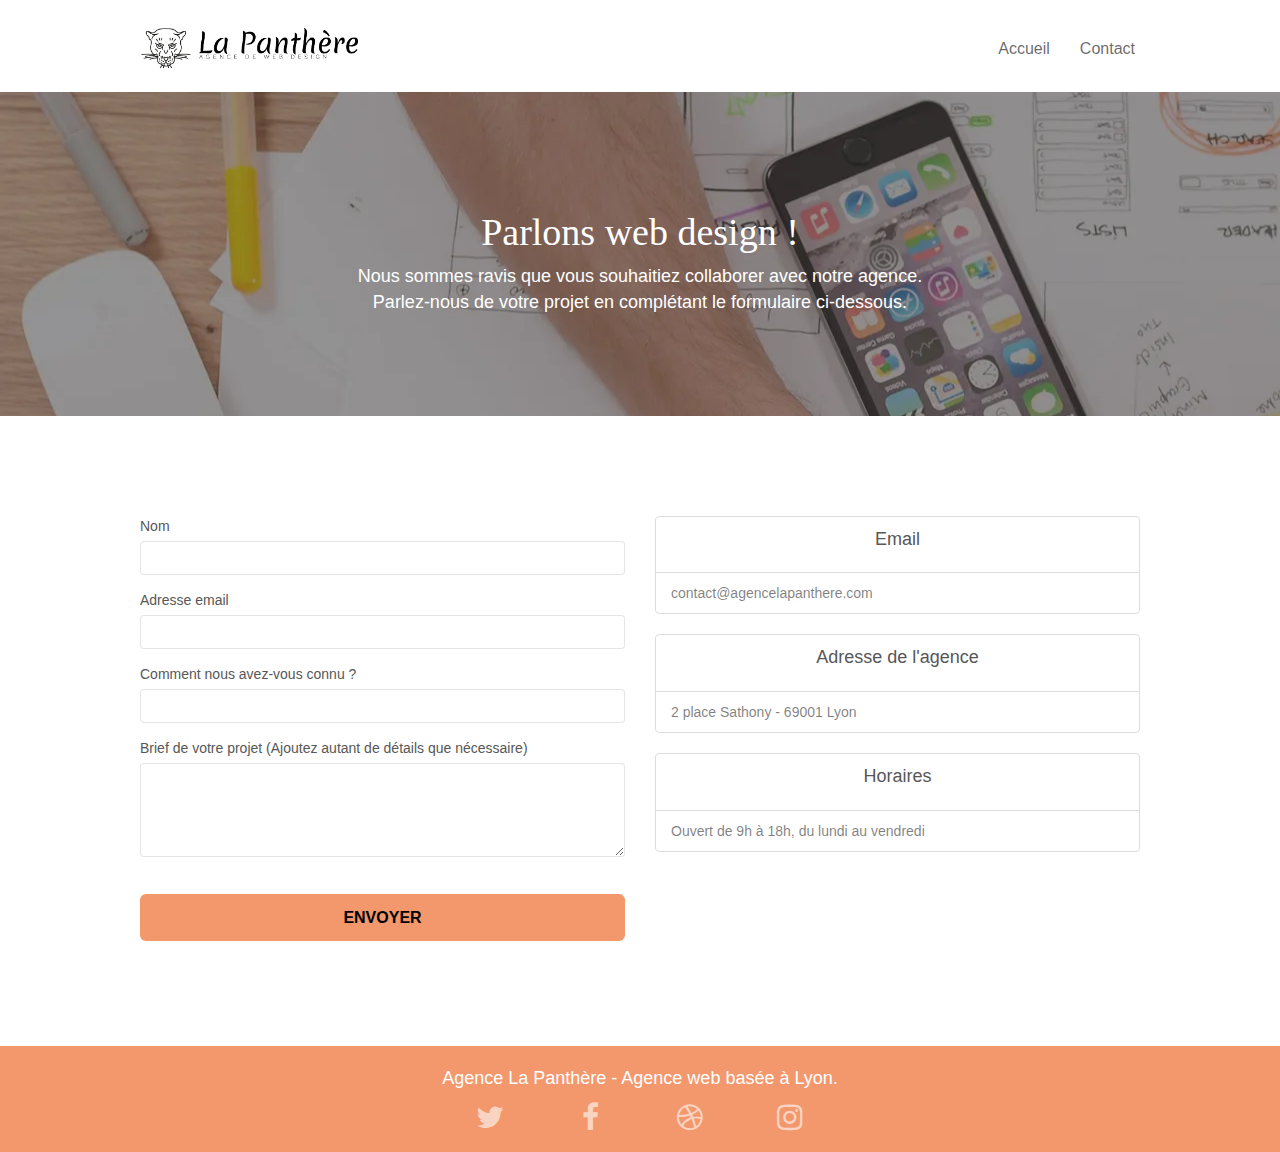
==== contact.html @ 7ac8da85 "all" ====
<!doctype html>
<html lang="fr">

<head>
	<meta charset="utf-8">
    <meta name="keywords" content="seo, google, site web, site internet, agence design Lyon, agence design, agence design,agence design,agence design,agence design,agence design,agence design,agence design,agence design">
    <meta name="description" content="Agence web La Panthère Lyon, création de site et refonte, stratégie web et illustrations">
	<meta name="viewport" content="width=device-width, initial-scale=1.0, viewport-fit=cover">
	<meta name="robot" content="index, follow">
	<link rel="shortcut icon" type="image/png" href="favicon.jpg">

	<link rel="stylesheet" type="text/css" href="./css/bootstrap.min.css">
	<link rel="stylesheet" type="text/css" href="./css/style.min.css">
	<link rel="stylesheet" type="text/css" href="./css/font-awesome.min.css">
	<link rel="stylesheet" type="text/css" href="./csset-line.min.css">



	<title>Contact</title>


	<!-- Analytics -->

	<!-- Analytics END -->

</head>

<body>
	<!-- Principal conteneur -->
	<div class="page-container">
		<!-- bloc-0 -->
		<div class="bloc bgc-white l-bloc" id="bloc-0">
			<div class="container bloc-sm">
				<nav class="navbar row">
					<div class="navbar-header">
						<a class="navbar-brand" href="index.html"><img src="img/agence-la-panthere-monochrome.webp"
								alt="logo de l'agence La Panthère"  loading="lazy" height="40" /></a>
						<button id="nav-toggle" type="button" class="ui-navbar-toggle navbar-toggle"
							data-toggle="collapse" data-target=".navbar-1">
							<span class="sr-only">Toggle navigation</span><span class="icon-bar"></span><span
								class="icon-bar"></span><span class="icon-bar"></span>
						</button>
					</div>
					<div class="collapse navbar-collapse navbar-1 special-dropdown-nav">
						<ul class="site-navigation nav navbar-nav">
							<li>
								<a href="index.html">Accueil</a>
							</li>
							<li>
								<a href="contact.html">Contact</a>
							</li>
						</ul>
					</div>
				</nav>
			</div>
		</div>
		<!-- bloc-0 END -->

		<!-- bloc-6 -->
		<div class="bloc bg-dots-bg bg-repeat bgc-atomic-tangerine d-bloc bloc-bg-texture bg-banniere" id="bloc-6">
			<div class="container bloc-lg">
				<div class="row">
					<div class="col-sm-12">
						<h1 class="text-center hero-bloc-text tc-white">
							Parlons web design !
						</h1>
						<p class="text-center mg-lg white tight-width-whitespace">
							Nous sommes ravis que vous souhaitiez collaborer avec notre
							agence.<br />
							Parlez-nous de votre projet en complétant le formulaire
							ci-dessous.
						</p>
					</div>
				</div>
			</div>
		</div>
		<!-- bloc-6 END -->

		<!-- bloc-7 -->
		<div class="bloc bgc-white l-bloc" id="bloc-7">
			<div class="container bloc-lg">
				<div class="row">
					<div class="col-sm-6">
						<form id="form_1">
							<div class="form-group">
								<label for="name"> Nom </label>
								<input id="name" class="form-control" required />
							</div>
							<div class="form-group">
								<label for="email"> Adresse email </label>
								<input id="email" class="form-control" type="email" required />
							</div>
							<div class="form-group">
								<label for="input_504"> Comment nous avez-vous connu ? </label>
								<input class="form-control" type="text" id="input_504" required />
							</div>
							<div class="form-group">
								<label for="message">
									Brief de votre projet (Ajoutez autant de détails que
									nécessaire)<br /> </label><textarea id="message" class="form-control" rows="4"
									cols="50" required></textarea>
							</div>
							<button class="bloc-button btn btn-lg btn-block cta-hero btn-atomic-tangerine"
								type="submit">
								Envoyer
							</button>
						</form>
					</div>
					<div class="col-sm-6">

						<ul class="list-group list-group-horizontal-sm">
							<li class="list-group-item text-center">
								<p class="fw-bold">Email</p>
							</li>
							<li class="list-group-item">contact@agencelapanthere.com</li>
						</ul>
						<ul class="list-group list-group-horizontal-sm">
							<li class="list-group-item text-center">
								<p class="fw-bold">Adresse de l'agence</p>
							</li>
							<li class="list-group-item">2 place Sathony - 69001 Lyon</li>
						</ul>

						<ul class="list-group list-group-horizontal-sm">
							<li class="list-group-item text-center">
								<p class="fw-bold">Horaires</p>
							</li>
							<li class="list-group-item">Ouvert de 9h à 18h, du lundi au vendredi</li>
						</ul>
					</div>
				</div>
			</div>
		</div>
		<!-- bloc-7 END -->

		<!-- ScrollToTop Button -->
		<a class="bloc-button btn btn-d scrollToTop" href="#bloc-0""><span
				class="fa fa-chevron-up"></span></a>
		<!-- ScrollToTop Button END-->

		<!-- Footer - bloc-8 -->
		<footer class="bloc bgc-atomic-tangerine d-bloc" id="bloc-8">
			<div class="container bloc-sm">
				<div class="row">
					<div class="col-sm-12">
						<p class="text-center white">
							Agence La Panthère - Agence web basée à Lyon.<br />
						</p>
						<div class="row row-no-gutters social">
							<div class="col-sm-3">
								<div class="text-center">
									<a class="social" href="http://twitter.com"><span class="fa fa-twitter icon-md"
										 title="Twitter"></span></a>
								</div>
							</div>
							<div class="col-sm-3">
								<div class="text-center">
									<a class="social" href="http://facebook.com"><span class="fa fa-facebook icon-md"
											 title="Facebook"></span></a>
								</div>
							</div>
							<div class="col-sm-3">
								<div class="text-center">
									<a class="social" href="http://dribble.com"><span class="fa fa-dribbble icon-md"
											 title="Dribbble"></span></a>
								</div>
							</div>
							<div class="col-sm-3">
								<div class="text-center">
									<a class="social" href="http://instagram.com"><span class="fa fa-instagram icon-md"
											title="Instagram"></span></a>
								</div>
							</div>
						</div>
					</div>
				</div>
			</div>
		</footer>
		<!-- Footer - bloc-8 END -->
	</div>
	<!-- Principal conteneur END -->
	<script  src="./js/min/jquery-2.1.0.min.js"></script>
	<script  src="./js/min/bootstrap.min.js"></script>
	<script  src="./js/min/blocs.min.js"></script>
	<script  src="./js/min/jquery.touchSwipe.min.js"></script>
	<script  src="./js/min/gmaps.min.js"></script>
</body>

</html>
---- css/style.min.css ----
Utilities
CSS Minifier
Online CSS Minifier Tool and Compressor, with Fast and Simple API Access
Input CSS
html {
    scroll-behavior: smooth;
}
body {
    margin: 0;
    padding: 0;
    background: #FFF;
    overflow-x: hidden;
    -webkit-font-smoothing: antialiased;
    -moz-osx-font-smoothing: grayscale;

}

a,
button {
    transition: all .3s ease-in-out;
    outline: none;
}

a:hover {
    text-decoration: none;
    cursor: pointer;
}

#page-loading-blocs-notifaction {
    position: fixed;
    top: 0;
    bottom: 0;
    width: 100%;
    z-index: 100000;
    background: #FFFFFF url(".../img/pageload-spinner.gif") no-repeat center;
}

.bloc {
    width: 100%;
    clear: both;
    background: 50% 50% no-repeat;
    padding: 0 50px;
    -webkit-background-size: cover;
    -moz-background-size: cover;
    -o-background-size: cover;
    background-size: cover;
    position: relative;
}

.bloc .container {
    padding-left: 0;
    padding-right: 0;
}

.bloc-lg {
    padding: 100px 50px;
}

.bloc-md {
    padding: 50px;
}

.bloc-sm {
    padding: 20px 50px;
}

.bg-center,
.bg-l-edge,
.bg-r-edge,
.bg-t-edge,
.bg-b-edge,
.bg-tl-edge,
.bg-bl-edge,
.bg-tr-edge,
.bg-br-edge,
.bg-repeat {
    -webkit-background-size: auto;
    -moz-background-size: auto;
    -o-background-size: auto;
    background-size: auto;
}

.bg-repeat {
    background: repeat;
}

.bg-t-edge {
    background: top no-repeat;
}

.bloc-bg-texture::before {
    content: "";
    background-size: 2px 2px;
    position: absolute;
    top: 0;
    bottom: 0;
    left: 0;
    right: 0;
}

.texture-paper::before {
    background: url("../img/texture-paper.webp");
    background-color: #00000070;
    background-size: 280px 280px;
}

.b-parallax {
    background-attachment: fixed;
}

.d-bloc {
    color: rgba(255, 255, 255, .7);
}

.d-bloc button:hover {
    color: rgba(255, 255, 255, .9);
}

.d-bloc .icon-round,
.d-bloc .icon-square,
.d-bloc .icon-rounded,
.d-bloc .icon-semi-rounded-a,
.d-bloc .icon-semi-rounded-b {
    border-color: rgba(255, 255, 255, .9);
}

.d-bloc .divider-h span {
    border-color: rgba(255, 255, 255, .2);
}

.d-bloc .a-btn,
.d-bloc .navbar a,
.d-bloc .navbar-brand,
.d-bloc a .icon-sm,
.d-bloc a .icon-md,
.d-bloc a .icon-lg,
.d-bloc a .icon-xl,
.d-bloc h1 a,
.d-bloc h2 a,
.d-bloc h3 a,
.d-bloc h4 a,
.d-bloc h5 a,
.d-bloc h6 a,
.d-bloc p a {
    color: rgba(255, 255, 255, .6);
}

.d-bloc .a-btn:hover,
.d-bloc .navbar a:hover,
.d-bloc .navbar-brand:hover,
.d-bloc a:hover .icon-sm,
.d-bloc a:hover .icon-md,
.d-bloc a:hover .icon-lg,
.d-bloc a:hover .icon-xl,
.d-bloc h1 a:hover,
.d-bloc h2 a:hover,
.d-bloc h3 a:hover,
.d-bloc h4 a:hover,
.d-bloc h5 a:hover,
.d-bloc h6 a:hover,
.d-bloc p a:hover {
    color: rgba(255, 255, 255, 1);
}

.d-bloc .navbar-toggle .icon-bar {
    background: rgba(255, 255, 255, 1);
}

.d-bloc .btn-wire,
.d-bloc .btn-wire:hover {
    color: rgba(255, 255, 255, 1);
    border-color: rgba(255, 255, 255, 1);
}

.d-bloc .panel {
    color: rgba(0, 0, 0, .5);
}

.d-bloc .panel button:hover {
    color: rgba(0, 0, 0, .7);
}

.d-bloc .panel icon {
    border-color: rgba(0, 0, 0, .7);
}

.d-bloc .panel .divider-h span {
    border-color: rgba(0, 0, 0, .1);
}

.d-bloc .panel .a-btn {
    color: rgba(0, 0, 0, .6);
}

.d-bloc .panel .a-btn:hover {
    color: rgba(0, 0, 0, 1);
}

.d-bloc .panel .btn-wire,
.d-bloc .panel .btn-wire:hover {
    color: rgba(0, 0, 0, .7);
    border-color: rgba(0, 0, 0, .3);
}

.d-bloc .panel,
.l-bloc {
    color: rgba(0, 0, 0, .5);
}

.d-bloc .panel button:hover,
.l-bloc button:hover {
    color: rgba(0, 0, 0, .7);
}

.l-bloc .icon-round,
.l-bloc .icon-square,
.l-bloc .icon-rounded,
.l-bloc .icon-semi-rounded-a,
.l-bloc .icon-semi-rounded-b {
    border-color: rgba(0, 0, 0, .7);
}

.d-bloc .panel .divider-h span,
.l-bloc .divider-h span {
    border-color: rgba(0, 0, 0, .1);
}

.d-bloc .panel .a-btn,
.l-bloc .a-btn,
.l-bloc .navbar a,
.l-bloc .navbar-brand,
.l-bloc a .icon-sm,
.l-bloc a .icon-md,
.l-bloc a .icon-lg,
.l-bloc a .icon-xl,
.l-bloc h1 a,
.l-bloc h2 a,
.l-bloc h3 a,
.l-bloc h4 a,
.l-bloc h5 a,
.l-bloc h6 a,
.l-bloc p a {
    color: rgba(0, 0, 0, .6);
}

.d-bloc .panel .a-btn:hover,
.l-bloc .a-btn:hover,
.l-bloc .navbar a:hover,
.l-bloc .navbar-brand:hover,
.l-bloc a:hover .icon-sm,
.l-bloc a:hover .icon-md,
.l-bloc a:hover .icon-lg,
.l-bloc a:hover .icon-xl,
.l-bloc h1 a:hover,
.l-bloc h2 a:hover,
.l-bloc h3 a:hover,
.l-bloc h4 a:hover,
.l-bloc h5 a:hover,
.l-bloc h6 a:hover,
.l-bloc p a:hover {
    color: rgba(0, 0, 0, 1);
}

.l-bloc .navbar-toggle .icon-bar {
    color: rgba(0, 0, 0, .6);
}

.d-bloc .panel .btn-wire,
.d-bloc .panel .btn-wire:hover,
.l-bloc .btn-wire,
.l-bloc .btn-wire:hover {
    color: rgba(0, 0, 0, .7);
    border-color: rgba(0, 0, 0, .3);
}

.voffset {
    margin-top: 30px;
}

.voffset-lg {
    margin-top: 80px;
}

.row-no-gutters {
    margin-right: 0;
    margin-left: 0;
}

.row.row-no-gutters > [class^="col-"],
.row.row-no-gutters > [class*=" col-"] {
    padding-right: 0;
    padding-left: 0;
}

/* #bloc-1-hero h1 {
    font-size: 32px;
} */

.navbar {
    margin-bottom: 0;
    z-index: 1;
}

.navbar-brand {
    height: auto;
    padding: 3px 15px;
    font-size: 25px;
    font-weight: normal;
    font-weight: 600;
    line-height: 44px;
}

.navbar-brand img {
    max-height: 200px;
    margin: 0 5px 0 0;
    display: inline;
}

.navbar-brand img[src$=svg] {
    min-width: 100px;
}

.nav-center .navbar-brand img {
    margin: 0;
}

.navbar .nav {
    padding-top: 2px;
    margin-right: -16px;
    float: right;
    z-index: 1;
}

.nav > li {
    float: left;
    margin-top: 4px;
    font-size: 16px;
}

.navbar-nav .open .dropdown-menu > li > a {
    text-align: inherit;
}

.nav > li a:hover,
.nav > li a:focus {
    background: transparent;
}

.navbar-toggle {
    margin: 10px 10px 0 0;
    border: 0px;
}

.navbar-toggle:hover {
    background: transparent;
}

.navbar-toggle .icon-bar {
    background-color: rgba(0, 0, 0, .5);
    width: 26px;
}

.nav-invert .navbar .nav {
    float: left;
}

.nav-invert .navbar-header,
.nav-invert .navbar-brand {
    float: right;
    position: relative;
    z-index: 2;
}

@media (min-width: 768px) {
    .site-navigation {
        position: absolute;
        top: 50%;
        right: 20px;
        transform: translate(0, -50%);
        -webkit-transform: translateY(-50%);
    }
    .nav > li .dropdown-menu a,
    .nav > li .dropdown-menu a:hover {
        color: #484848;
    }
    .nav-invert .site-navigation {
        left: 0;
        right: 0;
    }
    .nav-center {
        text-align: center;
    }
    .nav-center .navbar-header {
        width: 100%;
    }
    .nav-center .navbar-header,
    .nav-center .navbar-brand,
    .nav-center .nav > li {
        float: none;
        display: inline-block;
        margin:;
    }
    .nav-center .site-navigation {
        position: relative;
        width: 100%;
        right: 0;
        margin-right: 0px;
        margin-top: 20px;
    }
    .nav-center.mini-nav .navbar-toggle {
        float: none;
        margin: 10px auto 0;
    }
}

.nav > li > .dropdown a {
    background: none;
    display: block;
    padding: 14px 15px;
}

nav .caret {
    margin: 0 5px;
}

.dropdown-menu .dropdown-menu {
    top: -8px;
    left: 100%;
}

.dropdown-menu .dropmenu-flow-right {
    top: 100%;
    left: 0;
    margin-left: -1px;
    border-top-left-radius: 0;
    border-top-right-radius: 0;
}

.dropdown-menu .dropdown span {
    border: 4px solid black;
    border-top-color: transparent;
    border-right-color: transparent;
    border-bottom-color: transparent;
    margin: 6px -5px 0 0;
    float: right;
}

.mg-md {
    margin-top: 10px;
    margin-bottom: 20px;
}

.mg-lg {
    margin-top: 10px;
    margin-bottom: 40px;
}

.btn {
    margin: 0 5px 5px 0;
}

.btn.pull-right {
    margin: 0 0 5px 5px;
}

.btn-d,
.btn-d:hover,
.btn-d:focus {
    color: #FFF;
    background: rgba(0, 0, 0, .3);
}

button {
    outline: none;
}

.btn-rd {
    border-radius: 40px;
}

.btn-clean {
    border: 1px solid rgba(0, 0, 0, .08);
    border-bottom-color: rgba(0, 0, 0, .1);
    text-shadow: 0 1px 0 rgba(0, 0, 1, .1);
    box-shadow: 0 1px 3px rgba(0, 0, 1, .25), inset 0 1px 0 0 rgba(255, 255, 255, .15);
}

.icon-md {
    font-size: 30px!important;
}

.icon-lg {
    font-size: 60px;
}

.sm-shadow {
    text-shadow: 0 1px 2px rgba(0, 0, 0, .3);
}

.panel-sq,
.panel-sq .panel-heading,
.panel-sq .panel-footer {
    border-radius: 0;
}

.panel-rd {
    border-radius: 30px;
}

.panel-rd .panel-heading {
    border-radius: 29px 29px 0 0;
}

.panel-rd .panel-footer {
    border-radius: 0 0 29px 29px;
}

.form-control {
    border-color: rgba(0, 0, 0, .1);
    box-shadow: none;
}

.scrollToTop {
    width: 40px;
    height: 40px;
    position: fixed;
    bottom: 20px;
    right: 20px;
    opacity: 0;
    z-index: 500;
    transition: all .3s ease-in-out;
}

.scrollToTop span {
    margin-top: 6px;
}

.showScrollTop {
    font-size: 14px;
    opacity: 1;
}

a[data-lightbox] {
    position: relative;
    display: block;
    text-align: center;
}

a[data-lightbox]:hover::before {
    content: "+";
    font-family: "HelveticaNeue-Light", "Helvetica Neue Light", "Helvetica Neue", Helvetica, Arial;
    font-size: 32px;
    width: 50px;
    height: 50px;
    margin-left: -25px;
    border-radius: 50%;
    background: rgba(0, 0, 0, .6);
    color: #FFF;
    font-weight: 100;
    z-index: 1;
    position: absolute;
    top: 50%;
    transform: translateY(-50%);
    -webkit-transform: translateY(-50%);
}

a[data-lightbox]:hover img {
    opacity: 0.6;
    -webkit-animation-fill-mode: none;
    animation-fill-mode: none;
}

#lightbox-modal {
    display: flex;
    align-items: center;
}

#lightbox-modal .modal-dialog {
    width: 90%;
    max-width: 900px;
    margin: 0 auto 0;
}

#lightbox-modal .modal-dialog img {
    max-height: 90vh;
    margin: 0 auto;
}

.lightbox-caption {
    padding: 20px;
    color: #FFF;
    background: rgba(0, 0, 0, .5);
    position: absolute;
    left: 15px;
    right: 15px;
    bottom: 5px;
}

.close-lightbox {
    color: #FFF;
    font-size: 30px;
    position: absolute;
    top: 20px;
    right: 20px;
    z-index: 20;
    background: rgba(0, 0, 0, .5);
    border: none;
    line-height: 30px;
    padding: 0 9px 5px;
    opacity: 0.3;
}

.close-lightbox:hover,
.next-lightbox:hover,
.prev-lightbox:hover {
    opacity: 1.0;
    color: #FFF;
}

.next-lightbox,
.prev-lightbox {
    font-size: 20px;
    color: rgba(255, 255, 255, .9);
    background: rgba(0, 0, 0, .5);
    transition: all .2s ease-in-out;
    position: absolute;
    top: 45%;
    z-index: 1;
    opacity: 0.4;
}

.next-lightbox {
    padding: 6px 8px 1px 13px;
    right: 25px;
}

.prev-lightbox {
    padding: 6px 13px 1px 10px;
    left: 25px;
}

.snapshot-lb .modal-body {
    padding-bottom: 45px;
}

.snapshot-lb .lightbox-caption {
    padding: 0;
    color: rgba(0, 0, 0, .5);
    background: none;
}

h2,
h3,
h4,
h5,
h6,
p,
label,
.btn,
a {
    font-family: "helvetica";
    font-weight: 400;
    color: #575757;
}

.container {
    max-width: 1000px;
}

.hero-bloc-text {
    font-size: 38px;
}

.hero-bloc-text-sub {
    font-size: 36px;
}

.statement-bloc-text {
    line-height: 26px;
    font-style: italic;
    font-size: 20px;
    text-align: center;
    font-weight: lighter;
    max-width: 520px;
    margin: auto auto auto auto;
}

p {
    font-size: 18px;
}

.tight-width-whitespace {
    max-width: 600px;
    margin: auto auto auto auto;
}

h1 {
    font-size: 25px;
    font-family: "Open Sans";
    color: #F3976C;
}

.cta-hero {
    margin-top: 22px;
    color: #FFFFFF;
    text-transform: uppercase;
    padding: 12px 28px 12px 28px;
    font-size: 16px;
    font-weight: 700;
}

.social {
    display: flex;
    justify-content: space-evenly;
    max-width: 400px;
    margin: auto auto auto auto;
}

h2 {
    font-size: 20px;
    line-height: 1.4em;
}

h3 {
    font-size: 18px;
    text-transform: uppercase;
    font-weight: 700;
    color: #333333;
}

.med-width-whitespace {
    max-width: 800px;
    margin: auto auto auto auto;
    box-shadow: 0px 0px 0px #000000;
}


h4 {
    color: #333333;
}

.icons {
    font-size: 30px;
    margin-bottom: 14px;
    margin-top: 24px;
}

.white {
    color: #FFFFFF;
}

.portfolio-thumb {
    margin-bottom: 24px;
    width: 100%;
    max-height: 300px
}

.portfolio-row {
    margin-bottom: 44px;
    margin-top: 50px;
}

.avatar {
    box-shadow: 0px 4px 9px rgba(0, 0, 0, 0.3);
}

.black-background {
    background-color: rgba(0, 0, 0, 0.7);
    padding: 40px 40px 40px 40px;
}

.bold-link {
    font-weight: 900;
    text-decoration: underline;
}

.bgc-white {
    background-color: #FFFFFF;
}

.bgc-dark-slate-blue {
    background-color: #364577;
}

.bgc-atomic-tangerine {
    background-color: #F3976C;
}

.tc-white {
    color: white
}

.btn-atomic-tangerine {
    background: #F3976C;
    color: black;
}

.btn-atomic-tangerine:hover {
    background: #c27956;
    color: black;
}

.ltc-white {
    color: #FFFFFF;
}

.ltc-white:hover {
    color: #cccccc;
}

.ltc-atomic-tangerine {
    color: #F3976C;
}

.ltc-atomic-tangerine:hover {
    color: #c27956;
}

.icon-dark-slate-blue {
    color: #364577;
    border-color: #364577;
}

.bg-dots-bg {
    background-image: url("../img/dots-bg.webp");
}

.bg-lines-h2-bg {
    background-image: url("../img/lines-h2-bg.webp");
}

.bg-banniere {
    background-image: url("../img/agence-la-panthere.webp");
}

.bg-presentation {
    background-image: url("../img/image-de-presentation.webp");
}
.description {
    margin-bottom: 2em;
}
.citation p:nth-child(1) {
    font-style: italic;
    font-size: 1.3em;
  }
  .citation p:nth-child(2) {
    font-size: 1.3em;
  }


@media (max-width: 1024px) {
    .bloc {
        padding-left: 20px;
        padding-right: 20px;
    }
    .bloc.full-width-bloc,
    .bloc-tile-2.full-width-bloc .container,
    .bloc-tile-3.full-width-bloc .container,
    .bloc-tile-4.full-width-bloc .container {
        padding-left: 0;
        padding-right: 0;
    }
}

@media (max-width: 992px) and (min-width: 768px) {
    .navbar .nav {
        max-width: 80%
    }
    .nav-center.navbar .nav {
        max-width: 100%
    }
}

@media only screen and (min-device-width: 768px) and (max-device-width: 1024px) and (orientation: landscape) {
    .b-parallax {
        background-attachment: scroll;
    }
}

@media only screen and (min-device-width: 1024px) and (max-device-width: 1366px) and (-webkit-min-device-pixel-ratio: 1.5) {
    .b-parallax {
        background-attachment: scroll;
    }
}

@media (max-width: 991px) {
    .container {
        width: 100%;
    }
    .b-parallax {
        background-attachment: scroll;
    }
    .page-container,
    #hero-bloc {
        overflow-x: hidden;
        position: relative;
    }
    .bloc {
        padding-left: constant(safe-area-inset-left);
        padding-right: constant(safe-area-inset-right);
    }
    .bloc-group,
    .bloc-group .bloc {
        display: block;
        width: 100%;
    }
    .bloc-fill-screen .fill-bloc-top-edge,
    .bloc-fill-screen .fill-bloc-bottom-edge {
        padding: 0 20px;
        padding-left: constant(safe-area-inset-left);
        padding-right: constant(safe-area-inset-right);
    }
}

@media (max-width: 767px) {
    .page-container {
        overflow-x: hidden;
        position: relative;
    }
    h1,
    h2,
    h3,
    h4,
    h5,
    h6,
    p,
    #disqus_thread {
        padding-left: 10px;
        padding-right: 10px;
    }
    .b-parallax {
        background-attachment: scroll;
    }
    .navbar .nav {
        padding-top: 0;
        border-top: 1px solid rgba(0, 0, 0, .2);
        float: none;
    }

    .navbar.row {
        margin-left: 0;
        margin-right: 0;
    }
    .site-navigation {
        position: inherit;
        transform: none;
        -webkit-transform: none;
        -ms-transform: none;
    }
    .nav > li {
        margin-top: 0;
        border-bottom: 1px solid rgba(0, 0, 0, .1);
        background: rgba(0, 0, 0, .05);
        text-align: left;
        padding-left: 15px;
        width: 100%;
        background-color: red;
    }
    .nav > li:hover {
        background: rgba(0, 0, 0, .08);
    }
    .dropdown .dropdown a .caret {
        float: none;
        margin: 5px 0 0 10px;
        border: 4px solid black;
        border-bottom-color: transparent;
        border-right-color: transparent;
        border-left-color: transparent;
    }
    #hero-bloc .navbar .nav {
        background: rgba(0, 0, 0, .8);
    }
    #hero-bloc .navbar .nav a {
        color: rgba(255, 255, 255, .6);
    }
    .hero {
        padding: 50px 0;
    }
    .hero-nav {
        left: -1px;
        right: -1px;
    }
    .navbar-collapse {
        padding: 0;
        overflow-x: hidden;
        -webkit-box-shadow: none;
        box-shadow: none;
    }
    .navbar-brand img {
        max-height: 40px;
        width: auto;
    }
    .nav-invert .navbar-header {
        float: none;
        width: 100%;
    }
    .nav-invert .navbar-toggle {
        float: left;
        margin-left: 10px;
    }
    .bloc {
        padding-left: 0;
        padding-right: 0;
    }
    .bloc-xxl,
    .bloc-xl,
    .bloc-lg {
        padding: 40px 0;
    }
    .bloc-sm,
    .bloc-md {
        padding-left: 0;
        padding-right: 0;
    }
    .bloc-tile-2 .container,
    .bloc-tile-3 .container,
    .bloc-tile-4 .container,
    .bloc-fill-screen .fill-bloc-top-edge,
    .bloc-fill-screen .fill-bloc-bottom-edge {
        padding-left: 0;
        padding-right: 0;
    }
    .a-block {
        padding: 0 10px;
    }
    .btn-dwn {
        display: none;
    }
    .voffset {
        margin-top: 5px;
    }
    .voffset-md {
        margin-top: 20px;
    }
    .voffset-lg {
        margin-top: 30px;
    }
    form {
        padding: 5px;
    }
    .close-lightbox {
        display: inline-block;
    }
    .blocsapp-device-iphone5 {
        background-size: 216px 425px;
        padding-top: 60px;
        width: 216px;
        height: 425px;
    }
    .blocsapp-device-iphone5 img {
        width: 180px;
        height: 320px;
    }
    .img-responsive {
        width: 100%;
    }
}

@media (max-width: 400px) {
    .bloc {
        padding-left: 0;
        padding-right: 0;
    }
}

@media (max-width: 767px) {
    .bloc-mob-center-text {
        text-align: center;
    }
}
Minified CSS Output
.d-bloc .navbar-toggle .icon-bar,body{background:#fff}.bloc .container,.row.row-no-gutters>[class*=" col-"],.row.row-no-gutters>[class^=col-]{padding-right:0;padding-left:0}.nav-center .navbar-brand img,body{margin:0}.nav-invert .navbar .nav,.nav>li{float:left}a,button{outline:0}.scrollToTop,a,button{transition:.3s ease-in-out}html{scroll-behavior:smooth}body{padding:0;overflow-x:hidden;-webkit-font-smoothing:antialiased;-moz-osx-font-smoothing:grayscale}a:hover{text-decoration:none;cursor:pointer}#page-loading-blocs-notifaction{position:fixed;top:0;bottom:0;width:100%;z-index:100000;background:url(".../img/pageload-spinner.gif") center no-repeat #fff}.bloc{width:100%;clear:both;background:50% 50%/cover no-repeat;padding:0 50px;-webkit-background-size:cover;-moz-background-size:cover;-o-background-size:cover;position:relative}.bloc-lg{padding:100px 50px}.bloc-md{padding:50px}.bloc-sm{padding:20px 50px}.bg-b-edge,.bg-bl-edge,.bg-br-edge,.bg-center,.bg-l-edge,.bg-r-edge,.bg-repeat,.bg-t-edge,.bg-tl-edge,.bg-tr-edge{-webkit-background-size:auto;-moz-background-size:auto;-o-background-size:auto;background-size:auto}.bg-repeat,.nav>li a:focus,.nav>li a:hover,.navbar-toggle:hover{background:0 0}.bg-t-edge{background:top no-repeat}.bloc-bg-texture::before{content:"";background-size:2px 2px;position:absolute;top:0;bottom:0;left:0;right:0}.texture-paper::before{background:url("../img/texture-paper.webp") 0 0/280px 280px;background-color:#00000070}.b-parallax{background-attachment:fixed}.d-bloc{color:rgba(255,255,255,.7)}.d-bloc button:hover{color:rgba(255,255,255,.9)}.d-bloc .icon-round,.d-bloc .icon-rounded,.d-bloc .icon-semi-rounded-a,.d-bloc .icon-semi-rounded-b,.d-bloc .icon-square{border-color:rgba(255,255,255,.9)}.d-bloc .divider-h span{border-color:rgba(255,255,255,.2)}.d-bloc .a-btn,.d-bloc .navbar a,.d-bloc .navbar-brand,.d-bloc a .icon-lg,.d-bloc a .icon-md,.d-bloc a .icon-sm,.d-bloc a .icon-xl,.d-bloc h1 a,.d-bloc h2 a,.d-bloc h3 a,.d-bloc h4 a,.d-bloc h5 a,.d-bloc h6 a,.d-bloc p a{color:rgba(255,255,255,.6)}.d-bloc .a-btn:hover,.d-bloc .navbar a:hover,.d-bloc .navbar-brand:hover,.d-bloc a:hover .icon-lg,.d-bloc a:hover .icon-md,.d-bloc a:hover .icon-sm,.d-bloc a:hover .icon-xl,.d-bloc h1 a:hover,.d-bloc h2 a:hover,.d-bloc h3 a:hover,.d-bloc h4 a:hover,.d-bloc h5 a:hover,.d-bloc h6 a:hover,.d-bloc p a:hover,.ltc-white,.tc-white,.white{color:#fff}.d-bloc .btn-wire,.d-bloc .btn-wire:hover{color:#fff;border-color:#fff}.d-bloc .panel icon,.l-bloc .icon-round,.l-bloc .icon-rounded,.l-bloc .icon-semi-rounded-a,.l-bloc .icon-semi-rounded-b,.l-bloc .icon-square{border-color:rgba(0,0,0,.7)}.d-bloc .panel,.l-bloc{color:rgba(0,0,0,.5)}.d-bloc .panel button:hover,.l-bloc button:hover{color:rgba(0,0,0,.7)}.d-bloc .panel .divider-h span,.l-bloc .divider-h span{border-color:rgba(0,0,0,.1)}.d-bloc .panel .a-btn,.l-bloc .a-btn,.l-bloc .navbar a,.l-bloc .navbar-brand,.l-bloc .navbar-toggle .icon-bar,.l-bloc a .icon-lg,.l-bloc a .icon-md,.l-bloc a .icon-sm,.l-bloc a .icon-xl,.l-bloc h1 a,.l-bloc h2 a,.l-bloc h3 a,.l-bloc h4 a,.l-bloc h5 a,.l-bloc h6 a,.l-bloc p a{color:rgba(0,0,0,.6)}.d-bloc .panel .a-btn:hover,.l-bloc .a-btn:hover,.l-bloc .navbar a:hover,.l-bloc .navbar-brand:hover,.l-bloc a:hover .icon-lg,.l-bloc a:hover .icon-md,.l-bloc a:hover .icon-sm,.l-bloc a:hover .icon-xl,.l-bloc h1 a:hover,.l-bloc h2 a:hover,.l-bloc h3 a:hover,.l-bloc h4 a:hover,.l-bloc h5 a:hover,.l-bloc h6 a:hover,.l-bloc p a:hover{color:#000}.d-bloc .panel .btn-wire,.d-bloc .panel .btn-wire:hover,.l-bloc .btn-wire,.l-bloc .btn-wire:hover{color:rgba(0,0,0,.7);border-color:rgba(0,0,0,.3)}.voffset{margin-top:30px}.voffset-lg{margin-top:80px}.row-no-gutters{margin-right:0;margin-left:0}.navbar{margin-bottom:0;z-index:1}.navbar-brand{height:auto;padding:3px 15px;font-size:25px;font-weight:600;line-height:44px}.navbar-brand img{max-height:200px;margin:0 5px 0 0;display:inline}.navbar-brand img[src$=svg]{min-width:100px}.navbar .nav{padding-top:2px;margin-right:-16px;float:right;z-index:1}.nav>li{margin-top:4px;font-size:16px}.navbar-nav .open .dropdown-menu>li>a{text-align:inherit}.navbar-toggle{margin:10px 10px 0 0;border:0}.mg-lg,.mg-md{margin-top:10px}.navbar-toggle .icon-bar{background-color:rgba(0,0,0,.5);width:26px}.nav-invert .navbar-brand,.nav-invert .navbar-header{float:right;position:relative;z-index:2}@media (min-width:768px){.site-navigation{position:absolute;top:50%;right:20px;transform:translate(0,-50%);-webkit-transform:translateY(-50%)}.nav>li .dropdown-menu a,.nav>li .dropdown-menu a:hover{color:#484848}.nav-invert .site-navigation{left:0;right:0}.nav-center{text-align:center}.nav-center .navbar-header{width:100%}.nav-center .nav>li,.nav-center .navbar-brand,.nav-center .navbar-header{float:none;display:inline-block}.nav-center .site-navigation{position:relative;width:100%;right:0;margin-right:0;margin-top:20px}.nav-center.mini-nav .navbar-toggle{float:none;margin:10px auto 0}}.nav>li>.dropdown a{background:0 0;display:block;padding:14px 15px}nav .caret{margin:0 5px}.dropdown-menu .dropdown-menu{top:-8px;left:100%}.dropdown-menu .dropmenu-flow-right{top:100%;left:0;margin-left:-1px;border-top-left-radius:0;border-top-right-radius:0}.dropdown-menu .dropdown span{border:4px solid #000;border-top-color:transparent;border-right-color:transparent;border-bottom-color:transparent;margin:6px -5px 0 0;float:right}.mg-md{margin-bottom:20px}.mg-lg{margin-bottom:40px}.btn{margin:0 5px 5px 0}.btn.pull-right{margin:0 0 5px 5px}.btn-d,.btn-d:focus,.btn-d:hover{color:#fff;background:rgba(0,0,0,.3)}.close-lightbox,.lightbox-caption,.next-lightbox,.prev-lightbox{background:rgba(0,0,0,.5);position:absolute}.btn-rd{border-radius:40px}.btn-clean{border:1px solid rgba(0,0,0,.08);border-bottom-color:rgba(0,0,0,.1);text-shadow:0 1px 0 rgba(0,0,1,.1);box-shadow:0 1px 3px rgba(0,0,1,.25),inset 0 1px 0 0 rgba(255,255,255,.15)}.icon-md{font-size:30px!important}.icon-lg{font-size:60px}.sm-shadow{text-shadow:0 1px 2px rgba(0,0,0,.3)}.panel-sq,.panel-sq .panel-footer,.panel-sq .panel-heading{border-radius:0}.panel-rd{border-radius:30px}.panel-rd .panel-heading{border-radius:29px 29px 0 0}.panel-rd .panel-footer{border-radius:0 0 29px 29px}.form-control{border-color:rgba(0,0,0,.1);box-shadow:none}.scrollToTop{width:40px;height:40px;position:fixed;bottom:20px;right:20px;opacity:0;z-index:500}.scrollToTop span{margin-top:6px}.showScrollTop{font-size:14px;opacity:1}a[data-lightbox]{position:relative;display:block;text-align:center}a[data-lightbox]:hover::before{content:"+";font-family:HelveticaNeue-Light,"Helvetica Neue Light","Helvetica Neue",Helvetica,Arial;font-size:32px;width:50px;height:50px;margin-left:-25px;border-radius:50%;background:rgba(0,0,0,.6);color:#fff;font-weight:100;z-index:1;position:absolute;top:50%;transform:translateY(-50%);-webkit-transform:translateY(-50%)}a[data-lightbox]:hover img{opacity:.6;-webkit-animation-fill-mode:none;animation-fill-mode:none}#lightbox-modal{display:flex;align-items:center}#lightbox-modal .modal-dialog{width:90%;max-width:900px;margin:0 auto}#lightbox-modal .modal-dialog img{max-height:90vh;margin:0 auto}.lightbox-caption{padding:20px;color:#fff;left:15px;right:15px;bottom:5px}.close-lightbox{color:#fff;font-size:30px;top:20px;right:20px;z-index:20;border:none;line-height:30px;padding:0 9px 5px;opacity:.3}.close-lightbox:hover,.next-lightbox:hover,.prev-lightbox:hover{opacity:1;color:#fff}.next-lightbox,.prev-lightbox{font-size:20px;color:rgba(255,255,255,.9);transition:.2s ease-in-out;top:45%;z-index:1;opacity:.4}.next-lightbox{padding:6px 8px 1px 13px;right:25px}.prev-lightbox{padding:6px 13px 1px 10px;left:25px}.snapshot-lb .modal-body{padding-bottom:45px}.snapshot-lb .lightbox-caption{padding:0;color:rgba(0,0,0,.5);background:0 0}.btn,a,h2,h3,h4,h5,h6,label,p{font-family:helvetica;font-weight:400;color:#575757}h3,h4{color:#333}.container{max-width:1000px}.hero-bloc-text{font-size:38px}.hero-bloc-text-sub{font-size:36px}.statement-bloc-text{line-height:26px;font-style:italic;font-size:20px;text-align:center;font-weight:lighter;max-width:520px;margin:auto}.cta-hero,h3{text-transform:uppercase;font-weight:700}p{font-size:18px}.tight-width-whitespace{max-width:600px;margin:auto}h1{font-size:25px;font-family:"Open Sans";color:#f3976c}.cta-hero{margin-top:22px;color:#fff;padding:12px 28px;font-size:16px}.social{display:flex;justify-content:space-evenly;max-width:400px;margin:auto}h2{font-size:20px;line-height:1.4em}h3{font-size:18px}.med-width-whitespace{max-width:800px;margin:auto;box-shadow:0 0 0 #000}.icons{font-size:30px;margin-bottom:14px;margin-top:24px}.portfolio-thumb{margin-bottom:24px;width:100%;max-height:300px}.portfolio-row{margin-bottom:44px;margin-top:50px}.avatar{box-shadow:0 4px 9px rgba(0,0,0,.3)}.black-background{background-color:rgba(0,0,0,.7);padding:40px}.bold-link{font-weight:900;text-decoration:underline}.bgc-white{background-color:#fff}.bgc-dark-slate-blue{background-color:#364577}.bgc-atomic-tangerine{background-color:#f3976c}.btn-atomic-tangerine{background:#f3976c;color:#000}.btn-atomic-tangerine:hover{background:#c27956;color:#000}.ltc-white:hover{color:#ccc}.ltc-atomic-tangerine{color:#f3976c}.ltc-atomic-tangerine:hover{color:#c27956}.icon-dark-slate-blue{color:#364577;border-color:#364577}.bg-dots-bg{background-image:url("../img/dots-bg.webp")}.bg-lines-h2-bg{background-image:url("../img/lines-h2-bg.webp")}.bg-banniere{background-image:url("../img/agence-la-panthere.webp")}.bg-presentation{background-image:url("../img/image-de-presentation.webp")}.description{margin-bottom:2em}.citation p:first-child{font-style:italic;font-size:1.3em}.citation p:nth-child(2){font-size:1.3em}@media (max-width:1024px){.bloc{padding-left:20px;padding-right:20px}.bloc-tile-2.full-width-bloc .container,.bloc-tile-3.full-width-bloc .container,.bloc-tile-4.full-width-bloc .container,.bloc.full-width-bloc{padding-left:0;padding-right:0}}@media (max-width:992px) and (min-width:768px){.navbar .nav{max-width:80%}.nav-center.navbar .nav{max-width:100%}}@media only screen and (min-device-width:768px) and (max-device-width:1024px) and (orientation:landscape){.b-parallax{background-attachment:scroll}}@media only screen and (min-device-width:1024px) and (max-device-width:1366px) and (-webkit-min-device-pixel-ratio:1.5){.b-parallax{background-attachment:scroll}}@media (max-width:991px){.container{width:100%}.b-parallax{background-attachment:scroll}#hero-bloc,.page-container{overflow-x:hidden;position:relative}.bloc{padding-left:constant(safe-area-inset-left);padding-right:constant(safe-area-inset-right)}.bloc-group,.bloc-group .bloc{display:block;width:100%}.bloc-fill-screen .fill-bloc-bottom-edge,.bloc-fill-screen .fill-bloc-top-edge{padding:0 20px;padding-left:constant(safe-area-inset-left);padding-right:constant(safe-area-inset-right)}}@media (max-width:400px){.bloc{padding-left:0;padding-right:0}}@media (max-width:767px){.page-container{overflow-x:hidden;position:relative}#disqus_thread,h1,h2,h3,h4,h5,h6,p{padding-left:10px;padding-right:10px}.b-parallax{background-attachment:scroll}.navbar .nav{padding-top:0;border-top:1px solid rgba(0,0,0,.2);float:none}.navbar.row{margin-left:0;margin-right:0}.site-navigation{position:inherit;transform:none;-webkit-transform:none;-ms-transform:none}.nav>li{margin-top:0;border-bottom:1px solid rgba(0,0,0,.1);background:rgba(0,0,0,.05);text-align:left;padding-left:15px;width:100%;background-color:red}.nav>li:hover{background:rgba(0,0,0,.08)}.dropdown .dropdown a .caret{float:none;margin:5px 0 0 10px;border:4px solid #000;border-bottom-color:transparent;border-right-color:transparent;border-left-color:transparent}#hero-bloc .navbar .nav{background:rgba(0,0,0,.8)}#hero-bloc .navbar .nav a{color:rgba(255,255,255,.6)}.hero{padding:50px 0}.hero-nav{left:-1px;right:-1px}.navbar-collapse{padding:0;overflow-x:hidden;-webkit-box-shadow:none;box-shadow:none}.navbar-brand img{max-height:40px;width:auto}.nav-invert .navbar-header{float:none;width:100%}.nav-invert .navbar-toggle{float:left;margin-left:10px}.bloc,.bloc-fill-screen .fill-bloc-bottom-edge,.bloc-fill-screen .fill-bloc-top-edge,.bloc-md,.bloc-sm,.bloc-tile-2 .container,.bloc-tile-3 .container,.bloc-tile-4 .container{padding-left:0;padding-right:0}.bloc-lg,.bloc-xl,.bloc-xxl{padding:40px 0}.a-block{padding:0 10px}.btn-dwn{display:none}.voffset{margin-top:5px}.voffset-md{margin-top:20px}.voffset-lg{margin-top:30px}form{padding:5px}.close-lightbox{display:inline-block}.blocsapp-device-iphone5{background-size:216px 425px;padding-top:60px;width:216px;height:425px}.blocsapp-device-iphone5 img{width:180px;height:320px}.img-responsive{width:100%}.bloc-mob-center-text{text-align:center}}
CSS Minifier Tool Documentation
The API has changed, to see more please click here
To minify/compress your CSS, perform a POST request to

API https://www.toptal.com/developers/cssminifier/raw
with the input parameter set to the CSS you want to minify.

Hire the top 3% of freelance talent
Join the Toptal Network
Copyright 2010 - 2022 Toptal, LLC
Privacy Policy
Website terms
By continuing to use this site you agree to our Cookie Policy Privacy Policy, and Terms of Use.

Got it
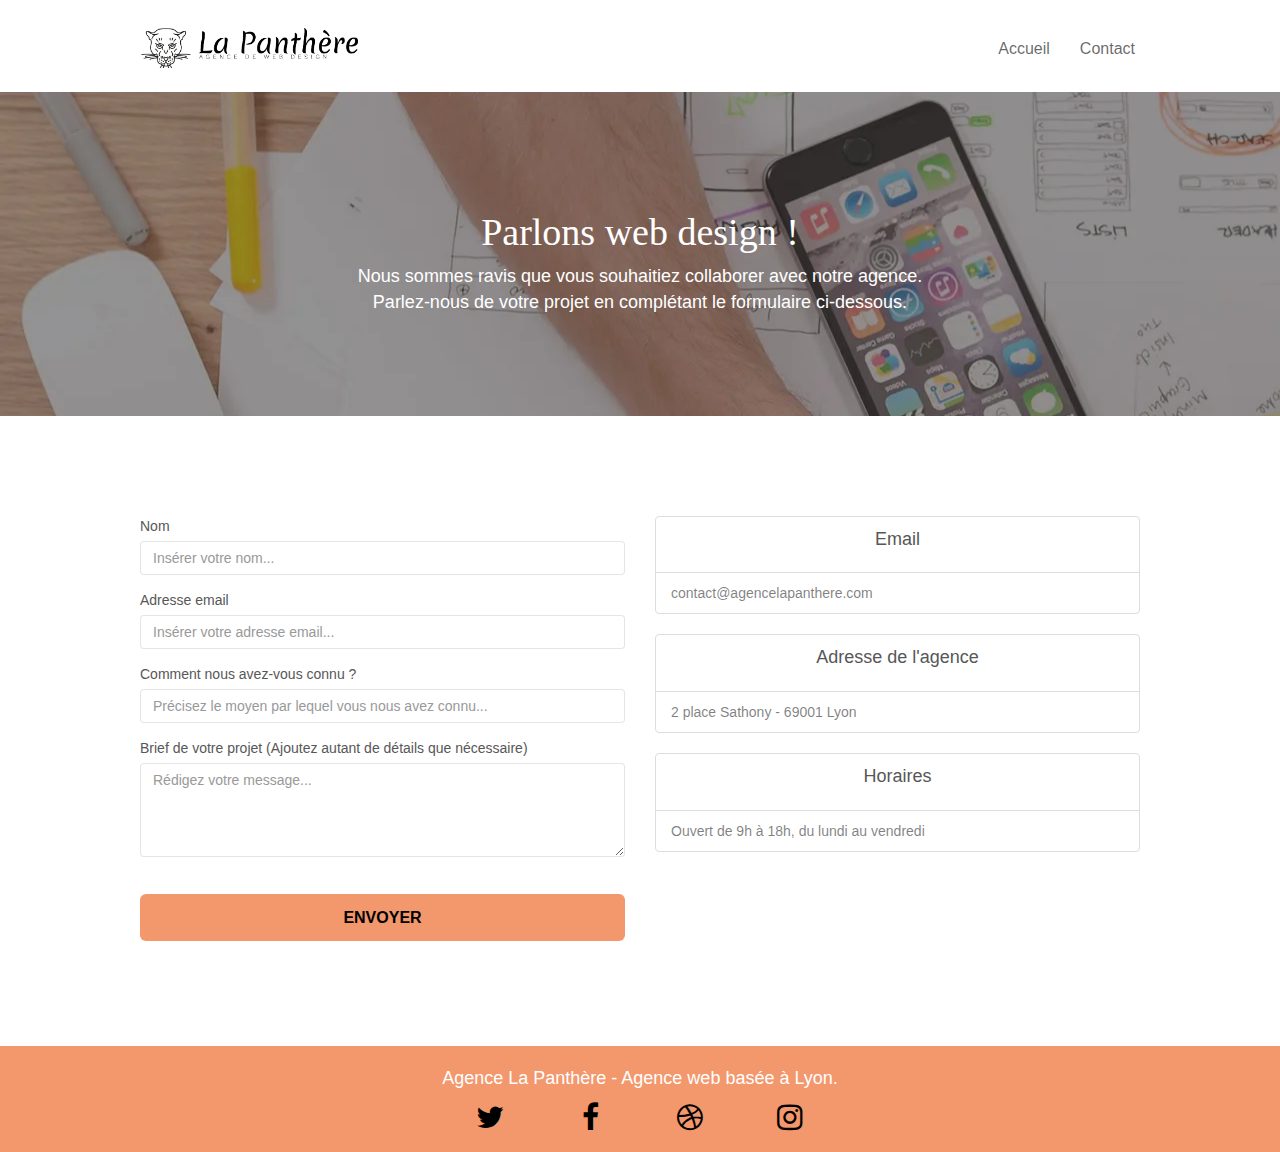
==== commit 0769a442: "final" ====
--- a/contact.html
+++ b/contact.html
@@ -29,7 +29,8 @@
 	<!-- Principal conteneur -->
 	<div class="page-container">
 		<!-- bloc-0 -->
-		<div class="bloc bgc-white l-bloc" id="bloc-0">
+
+		<header class="bloc bgc-white l-bloc" id="bloc-0">
 			<div class="container bloc-sm">
 				<nav class="navbar row">
 					<div class="navbar-header">
@@ -53,9 +54,10 @@
 					</div>
 				</nav>
 			</div>
-		</div>
+		</header>
 		<!-- bloc-0 END -->
 
+		<main>
 		<!-- bloc-6 -->
 		<div class="bloc bg-dots-bg bg-repeat bgc-atomic-tangerine d-bloc bloc-bg-texture bg-banniere" id="bloc-6">
 			<div class="container bloc-lg">
@@ -84,20 +86,20 @@
 						<form id="form_1">
 							<div class="form-group">
 								<label for="name"> Nom </label>
-								<input id="name" class="form-control" required />
+								<input id="name" class="form-control" placeholder="Insérer votre nom..." required />
 							</div>
 							<div class="form-group">
 								<label for="email"> Adresse email </label>
-								<input id="email" class="form-control" type="email" required />
+								<input id="email" class="form-control" type="email" placeholder="Insérer votre adresse email..." required />
 							</div>
 							<div class="form-group">
 								<label for="input_504"> Comment nous avez-vous connu ? </label>
-								<input class="form-control" type="text" id="input_504" required />
+								<input class="form-control" type="text" id="input_504" placeholder="Précisez le moyen par lequel vous nous avez connu..." required />
 							</div>
 							<div class="form-group">
 								<label for="message">
 									Brief de votre projet (Ajoutez autant de détails que
-									nécessaire)<br /> </label><textarea id="message" class="form-control" rows="4"
+									nécessaire)<br /> </label><textarea id="message" placeholder="Rédigez votre message..." class="form-control" rows="4"
 									cols="50" required></textarea>
 							</div>
 							<button class="bloc-button btn btn-lg btn-block cta-hero btn-atomic-tangerine"
@@ -132,9 +134,10 @@
 			</div>
 		</div>
 		<!-- bloc-7 END -->
-
+	</main>
+	
 		<!-- ScrollToTop Button -->
-		<a class="bloc-button btn btn-d scrollToTop" href="#bloc-0""><span
+		<a class="bloc-button btn btn-d scrollToTop" href="#bloc-0"><span
 				class="fa fa-chevron-up"></span></a>
 		<!-- ScrollToTop Button END-->
 
--- a/css/style.min.css
+++ b/css/style.min.css
@@ -1,1087 +1 @@
-Utilities
-CSS Minifier
-Online CSS Minifier Tool and Compressor, with Fast and Simple API Access
-Input CSS
-html {
-    scroll-behavior: smooth;
-}
-body {
-    margin: 0;
-    padding: 0;
-    background: #FFF;
-    overflow-x: hidden;
-    -webkit-font-smoothing: antialiased;
-    -moz-osx-font-smoothing: grayscale;
-
-}
-
-a,
-button {
-    transition: all .3s ease-in-out;
-    outline: none;
-}
-
-a:hover {
-    text-decoration: none;
-    cursor: pointer;
-}
-
-#page-loading-blocs-notifaction {
-    position: fixed;
-    top: 0;
-    bottom: 0;
-    width: 100%;
-    z-index: 100000;
-    background: #FFFFFF url(".../img/pageload-spinner.gif") no-repeat center;
-}
-
-.bloc {
-    width: 100%;
-    clear: both;
-    background: 50% 50% no-repeat;
-    padding: 0 50px;
-    -webkit-background-size: cover;
-    -moz-background-size: cover;
-    -o-background-size: cover;
-    background-size: cover;
-    position: relative;
-}
-
-.bloc .container {
-    padding-left: 0;
-    padding-right: 0;
-}
-
-.bloc-lg {
-    padding: 100px 50px;
-}
-
-.bloc-md {
-    padding: 50px;
-}
-
-.bloc-sm {
-    padding: 20px 50px;
-}
-
-.bg-center,
-.bg-l-edge,
-.bg-r-edge,
-.bg-t-edge,
-.bg-b-edge,
-.bg-tl-edge,
-.bg-bl-edge,
-.bg-tr-edge,
-.bg-br-edge,
-.bg-repeat {
-    -webkit-background-size: auto;
-    -moz-background-size: auto;
-    -o-background-size: auto;
-    background-size: auto;
-}
-
-.bg-repeat {
-    background: repeat;
-}
-
-.bg-t-edge {
-    background: top no-repeat;
-}
-
-.bloc-bg-texture::before {
-    content: "";
-    background-size: 2px 2px;
-    position: absolute;
-    top: 0;
-    bottom: 0;
-    left: 0;
-    right: 0;
-}
-
-.texture-paper::before {
-    background: url("../img/texture-paper.webp");
-    background-color: #00000070;
-    background-size: 280px 280px;
-}
-
-.b-parallax {
-    background-attachment: fixed;
-}
-
-.d-bloc {
-    color: rgba(255, 255, 255, .7);
-}
-
-.d-bloc button:hover {
-    color: rgba(255, 255, 255, .9);
-}
-
-.d-bloc .icon-round,
-.d-bloc .icon-square,
-.d-bloc .icon-rounded,
-.d-bloc .icon-semi-rounded-a,
-.d-bloc .icon-semi-rounded-b {
-    border-color: rgba(255, 255, 255, .9);
-}
-
-.d-bloc .divider-h span {
-    border-color: rgba(255, 255, 255, .2);
-}
-
-.d-bloc .a-btn,
-.d-bloc .navbar a,
-.d-bloc .navbar-brand,
-.d-bloc a .icon-sm,
-.d-bloc a .icon-md,
-.d-bloc a .icon-lg,
-.d-bloc a .icon-xl,
-.d-bloc h1 a,
-.d-bloc h2 a,
-.d-bloc h3 a,
-.d-bloc h4 a,
-.d-bloc h5 a,
-.d-bloc h6 a,
-.d-bloc p a {
-    color: rgba(255, 255, 255, .6);
-}
-
-.d-bloc .a-btn:hover,
-.d-bloc .navbar a:hover,
-.d-bloc .navbar-brand:hover,
-.d-bloc a:hover .icon-sm,
-.d-bloc a:hover .icon-md,
-.d-bloc a:hover .icon-lg,
-.d-bloc a:hover .icon-xl,
-.d-bloc h1 a:hover,
-.d-bloc h2 a:hover,
-.d-bloc h3 a:hover,
-.d-bloc h4 a:hover,
-.d-bloc h5 a:hover,
-.d-bloc h6 a:hover,
-.d-bloc p a:hover {
-    color: rgba(255, 255, 255, 1);
-}
-
-.d-bloc .navbar-toggle .icon-bar {
-    background: rgba(255, 255, 255, 1);
-}
-
-.d-bloc .btn-wire,
-.d-bloc .btn-wire:hover {
-    color: rgba(255, 255, 255, 1);
-    border-color: rgba(255, 255, 255, 1);
-}
-
-.d-bloc .panel {
-    color: rgba(0, 0, 0, .5);
-}
-
-.d-bloc .panel button:hover {
-    color: rgba(0, 0, 0, .7);
-}
-
-.d-bloc .panel icon {
-    border-color: rgba(0, 0, 0, .7);
-}
-
-.d-bloc .panel .divider-h span {
-    border-color: rgba(0, 0, 0, .1);
-}
-
-.d-bloc .panel .a-btn {
-    color: rgba(0, 0, 0, .6);
-}
-
-.d-bloc .panel .a-btn:hover {
-    color: rgba(0, 0, 0, 1);
-}
-
-.d-bloc .panel .btn-wire,
-.d-bloc .panel .btn-wire:hover {
-    color: rgba(0, 0, 0, .7);
-    border-color: rgba(0, 0, 0, .3);
-}
-
-.d-bloc .panel,
-.l-bloc {
-    color: rgba(0, 0, 0, .5);
-}
-
-.d-bloc .panel button:hover,
-.l-bloc button:hover {
-    color: rgba(0, 0, 0, .7);
-}
-
-.l-bloc .icon-round,
-.l-bloc .icon-square,
-.l-bloc .icon-rounded,
-.l-bloc .icon-semi-rounded-a,
-.l-bloc .icon-semi-rounded-b {
-    border-color: rgba(0, 0, 0, .7);
-}
-
-.d-bloc .panel .divider-h span,
-.l-bloc .divider-h span {
-    border-color: rgba(0, 0, 0, .1);
-}
-
-.d-bloc .panel .a-btn,
-.l-bloc .a-btn,
-.l-bloc .navbar a,
-.l-bloc .navbar-brand,
-.l-bloc a .icon-sm,
-.l-bloc a .icon-md,
-.l-bloc a .icon-lg,
-.l-bloc a .icon-xl,
-.l-bloc h1 a,
-.l-bloc h2 a,
-.l-bloc h3 a,
-.l-bloc h4 a,
-.l-bloc h5 a,
-.l-bloc h6 a,
-.l-bloc p a {
-    color: rgba(0, 0, 0, .6);
-}
-
-.d-bloc .panel .a-btn:hover,
-.l-bloc .a-btn:hover,
-.l-bloc .navbar a:hover,
-.l-bloc .navbar-brand:hover,
-.l-bloc a:hover .icon-sm,
-.l-bloc a:hover .icon-md,
-.l-bloc a:hover .icon-lg,
-.l-bloc a:hover .icon-xl,
-.l-bloc h1 a:hover,
-.l-bloc h2 a:hover,
-.l-bloc h3 a:hover,
-.l-bloc h4 a:hover,
-.l-bloc h5 a:hover,
-.l-bloc h6 a:hover,
-.l-bloc p a:hover {
-    color: rgba(0, 0, 0, 1);
-}
-
-.l-bloc .navbar-toggle .icon-bar {
-    color: rgba(0, 0, 0, .6);
-}
-
-.d-bloc .panel .btn-wire,
-.d-bloc .panel .btn-wire:hover,
-.l-bloc .btn-wire,
-.l-bloc .btn-wire:hover {
-    color: rgba(0, 0, 0, .7);
-    border-color: rgba(0, 0, 0, .3);
-}
-
-.voffset {
-    margin-top: 30px;
-}
-
-.voffset-lg {
-    margin-top: 80px;
-}
-
-.row-no-gutters {
-    margin-right: 0;
-    margin-left: 0;
-}
-
-.row.row-no-gutters > [class^="col-"],
-.row.row-no-gutters > [class*=" col-"] {
-    padding-right: 0;
-    padding-left: 0;
-}
-
-/* #bloc-1-hero h1 {
-    font-size: 32px;
-} */
-
-.navbar {
-    margin-bottom: 0;
-    z-index: 1;
-}
-
-.navbar-brand {
-    height: auto;
-    padding: 3px 15px;
-    font-size: 25px;
-    font-weight: normal;
-    font-weight: 600;
-    line-height: 44px;
-}
-
-.navbar-brand img {
-    max-height: 200px;
-    margin: 0 5px 0 0;
-    display: inline;
-}
-
-.navbar-brand img[src$=svg] {
-    min-width: 100px;
-}
-
-.nav-center .navbar-brand img {
-    margin: 0;
-}
-
-.navbar .nav {
-    padding-top: 2px;
-    margin-right: -16px;
-    float: right;
-    z-index: 1;
-}
-
-.nav > li {
-    float: left;
-    margin-top: 4px;
-    font-size: 16px;
-}
-
-.navbar-nav .open .dropdown-menu > li > a {
-    text-align: inherit;
-}
-
-.nav > li a:hover,
-.nav > li a:focus {
-    background: transparent;
-}
-
-.navbar-toggle {
-    margin: 10px 10px 0 0;
-    border: 0px;
-}
-
-.navbar-toggle:hover {
-    background: transparent;
-}
-
-.navbar-toggle .icon-bar {
-    background-color: rgba(0, 0, 0, .5);
-    width: 26px;
-}
-
-.nav-invert .navbar .nav {
-    float: left;
-}
-
-.nav-invert .navbar-header,
-.nav-invert .navbar-brand {
-    float: right;
-    position: relative;
-    z-index: 2;
-}
-
-@media (min-width: 768px) {
-    .site-navigation {
-        position: absolute;
-        top: 50%;
-        right: 20px;
-        transform: translate(0, -50%);
-        -webkit-transform: translateY(-50%);
-    }
-    .nav > li .dropdown-menu a,
-    .nav > li .dropdown-menu a:hover {
-        color: #484848;
-    }
-    .nav-invert .site-navigation {
-        left: 0;
-        right: 0;
-    }
-    .nav-center {
-        text-align: center;
-    }
-    .nav-center .navbar-header {
-        width: 100%;
-    }
-    .nav-center .navbar-header,
-    .nav-center .navbar-brand,
-    .nav-center .nav > li {
-        float: none;
-        display: inline-block;
-        margin:;
-    }
-    .nav-center .site-navigation {
-        position: relative;
-        width: 100%;
-        right: 0;
-        margin-right: 0px;
-        margin-top: 20px;
-    }
-    .nav-center.mini-nav .navbar-toggle {
-        float: none;
-        margin: 10px auto 0;
-    }
-}
-
-.nav > li > .dropdown a {
-    background: none;
-    display: block;
-    padding: 14px 15px;
-}
-
-nav .caret {
-    margin: 0 5px;
-}
-
-.dropdown-menu .dropdown-menu {
-    top: -8px;
-    left: 100%;
-}
-
-.dropdown-menu .dropmenu-flow-right {
-    top: 100%;
-    left: 0;
-    margin-left: -1px;
-    border-top-left-radius: 0;
-    border-top-right-radius: 0;
-}
-
-.dropdown-menu .dropdown span {
-    border: 4px solid black;
-    border-top-color: transparent;
-    border-right-color: transparent;
-    border-bottom-color: transparent;
-    margin: 6px -5px 0 0;
-    float: right;
-}
-
-.mg-md {
-    margin-top: 10px;
-    margin-bottom: 20px;
-}
-
-.mg-lg {
-    margin-top: 10px;
-    margin-bottom: 40px;
-}
-
-.btn {
-    margin: 0 5px 5px 0;
-}
-
-.btn.pull-right {
-    margin: 0 0 5px 5px;
-}
-
-.btn-d,
-.btn-d:hover,
-.btn-d:focus {
-    color: #FFF;
-    background: rgba(0, 0, 0, .3);
-}
-
-button {
-    outline: none;
-}
-
-.btn-rd {
-    border-radius: 40px;
-}
-
-.btn-clean {
-    border: 1px solid rgba(0, 0, 0, .08);
-    border-bottom-color: rgba(0, 0, 0, .1);
-    text-shadow: 0 1px 0 rgba(0, 0, 1, .1);
-    box-shadow: 0 1px 3px rgba(0, 0, 1, .25), inset 0 1px 0 0 rgba(255, 255, 255, .15);
-}
-
-.icon-md {
-    font-size: 30px!important;
-}
-
-.icon-lg {
-    font-size: 60px;
-}
-
-.sm-shadow {
-    text-shadow: 0 1px 2px rgba(0, 0, 0, .3);
-}
-
-.panel-sq,
-.panel-sq .panel-heading,
-.panel-sq .panel-footer {
-    border-radius: 0;
-}
-
-.panel-rd {
-    border-radius: 30px;
-}
-
-.panel-rd .panel-heading {
-    border-radius: 29px 29px 0 0;
-}
-
-.panel-rd .panel-footer {
-    border-radius: 0 0 29px 29px;
-}
-
-.form-control {
-    border-color: rgba(0, 0, 0, .1);
-    box-shadow: none;
-}
-
-.scrollToTop {
-    width: 40px;
-    height: 40px;
-    position: fixed;
-    bottom: 20px;
-    right: 20px;
-    opacity: 0;
-    z-index: 500;
-    transition: all .3s ease-in-out;
-}
-
-.scrollToTop span {
-    margin-top: 6px;
-}
-
-.showScrollTop {
-    font-size: 14px;
-    opacity: 1;
-}
-
-a[data-lightbox] {
-    position: relative;
-    display: block;
-    text-align: center;
-}
-
-a[data-lightbox]:hover::before {
-    content: "+";
-    font-family: "HelveticaNeue-Light", "Helvetica Neue Light", "Helvetica Neue", Helvetica, Arial;
-    font-size: 32px;
-    width: 50px;
-    height: 50px;
-    margin-left: -25px;
-    border-radius: 50%;
-    background: rgba(0, 0, 0, .6);
-    color: #FFF;
-    font-weight: 100;
-    z-index: 1;
-    position: absolute;
-    top: 50%;
-    transform: translateY(-50%);
-    -webkit-transform: translateY(-50%);
-}
-
-a[data-lightbox]:hover img {
-    opacity: 0.6;
-    -webkit-animation-fill-mode: none;
-    animation-fill-mode: none;
-}
-
-#lightbox-modal {
-    display: flex;
-    align-items: center;
-}
-
-#lightbox-modal .modal-dialog {
-    width: 90%;
-    max-width: 900px;
-    margin: 0 auto 0;
-}
-
-#lightbox-modal .modal-dialog img {
-    max-height: 90vh;
-    margin: 0 auto;
-}
-
-.lightbox-caption {
-    padding: 20px;
-    color: #FFF;
-    background: rgba(0, 0, 0, .5);
-    position: absolute;
-    left: 15px;
-    right: 15px;
-    bottom: 5px;
-}
-
-.close-lightbox {
-    color: #FFF;
-    font-size: 30px;
-    position: absolute;
-    top: 20px;
-    right: 20px;
-    z-index: 20;
-    background: rgba(0, 0, 0, .5);
-    border: none;
-    line-height: 30px;
-    padding: 0 9px 5px;
-    opacity: 0.3;
-}
-
-.close-lightbox:hover,
-.next-lightbox:hover,
-.prev-lightbox:hover {
-    opacity: 1.0;
-    color: #FFF;
-}
-
-.next-lightbox,
-.prev-lightbox {
-    font-size: 20px;
-    color: rgba(255, 255, 255, .9);
-    background: rgba(0, 0, 0, .5);
-    transition: all .2s ease-in-out;
-    position: absolute;
-    top: 45%;
-    z-index: 1;
-    opacity: 0.4;
-}
-
-.next-lightbox {
-    padding: 6px 8px 1px 13px;
-    right: 25px;
-}
-
-.prev-lightbox {
-    padding: 6px 13px 1px 10px;
-    left: 25px;
-}
-
-.snapshot-lb .modal-body {
-    padding-bottom: 45px;
-}
-
-.snapshot-lb .lightbox-caption {
-    padding: 0;
-    color: rgba(0, 0, 0, .5);
-    background: none;
-}
-
-h2,
-h3,
-h4,
-h5,
-h6,
-p,
-label,
-.btn,
-a {
-    font-family: "helvetica";
-    font-weight: 400;
-    color: #575757;
-}
-
-.container {
-    max-width: 1000px;
-}
-
-.hero-bloc-text {
-    font-size: 38px;
-}
-
-.hero-bloc-text-sub {
-    font-size: 36px;
-}
-
-.statement-bloc-text {
-    line-height: 26px;
-    font-style: italic;
-    font-size: 20px;
-    text-align: center;
-    font-weight: lighter;
-    max-width: 520px;
-    margin: auto auto auto auto;
-}
-
-p {
-    font-size: 18px;
-}
-
-.tight-width-whitespace {
-    max-width: 600px;
-    margin: auto auto auto auto;
-}
-
-h1 {
-    font-size: 25px;
-    font-family: "Open Sans";
-    color: #F3976C;
-}
-
-.cta-hero {
-    margin-top: 22px;
-    color: #FFFFFF;
-    text-transform: uppercase;
-    padding: 12px 28px 12px 28px;
-    font-size: 16px;
-    font-weight: 700;
-}
-
-.social {
-    display: flex;
-    justify-content: space-evenly;
-    max-width: 400px;
-    margin: auto auto auto auto;
-}
-
-h2 {
-    font-size: 20px;
-    line-height: 1.4em;
-}
-
-h3 {
-    font-size: 18px;
-    text-transform: uppercase;
-    font-weight: 700;
-    color: #333333;
-}
-
-.med-width-whitespace {
-    max-width: 800px;
-    margin: auto auto auto auto;
-    box-shadow: 0px 0px 0px #000000;
-}
-
-
-h4 {
-    color: #333333;
-}
-
-.icons {
-    font-size: 30px;
-    margin-bottom: 14px;
-    margin-top: 24px;
-}
-
-.white {
-    color: #FFFFFF;
-}
-
-.portfolio-thumb {
-    margin-bottom: 24px;
-    width: 100%;
-    max-height: 300px
-}
-
-.portfolio-row {
-    margin-bottom: 44px;
-    margin-top: 50px;
-}
-
-.avatar {
-    box-shadow: 0px 4px 9px rgba(0, 0, 0, 0.3);
-}
-
-.black-background {
-    background-color: rgba(0, 0, 0, 0.7);
-    padding: 40px 40px 40px 40px;
-}
-
-.bold-link {
-    font-weight: 900;
-    text-decoration: underline;
-}
-
-.bgc-white {
-    background-color: #FFFFFF;
-}
-
-.bgc-dark-slate-blue {
-    background-color: #364577;
-}
-
-.bgc-atomic-tangerine {
-    background-color: #F3976C;
-}
-
-.tc-white {
-    color: white
-}
-
-.btn-atomic-tangerine {
-    background: #F3976C;
-    color: black;
-}
-
-.btn-atomic-tangerine:hover {
-    background: #c27956;
-    color: black;
-}
-
-.ltc-white {
-    color: #FFFFFF;
-}
-
-.ltc-white:hover {
-    color: #cccccc;
-}
-
-.ltc-atomic-tangerine {
-    color: #F3976C;
-}
-
-.ltc-atomic-tangerine:hover {
-    color: #c27956;
-}
-
-.icon-dark-slate-blue {
-    color: #364577;
-    border-color: #364577;
-}
-
-.bg-dots-bg {
-    background-image: url("../img/dots-bg.webp");
-}
-
-.bg-lines-h2-bg {
-    background-image: url("../img/lines-h2-bg.webp");
-}
-
-.bg-banniere {
-    background-image: url("../img/agence-la-panthere.webp");
-}
-
-.bg-presentation {
-    background-image: url("../img/image-de-presentation.webp");
-}
-.description {
-    margin-bottom: 2em;
-}
-.citation p:nth-child(1) {
-    font-style: italic;
-    font-size: 1.3em;
-  }
-  .citation p:nth-child(2) {
-    font-size: 1.3em;
-  }
-
-
-@media (max-width: 1024px) {
-    .bloc {
-        padding-left: 20px;
-        padding-right: 20px;
-    }
-    .bloc.full-width-bloc,
-    .bloc-tile-2.full-width-bloc .container,
-    .bloc-tile-3.full-width-bloc .container,
-    .bloc-tile-4.full-width-bloc .container {
-        padding-left: 0;
-        padding-right: 0;
-    }
-}
-
-@media (max-width: 992px) and (min-width: 768px) {
-    .navbar .nav {
-        max-width: 80%
-    }
-    .nav-center.navbar .nav {
-        max-width: 100%
-    }
-}
-
-@media only screen and (min-device-width: 768px) and (max-device-width: 1024px) and (orientation: landscape) {
-    .b-parallax {
-        background-attachment: scroll;
-    }
-}
-
-@media only screen and (min-device-width: 1024px) and (max-device-width: 1366px) and (-webkit-min-device-pixel-ratio: 1.5) {
-    .b-parallax {
-        background-attachment: scroll;
-    }
-}
-
-@media (max-width: 991px) {
-    .container {
-        width: 100%;
-    }
-    .b-parallax {
-        background-attachment: scroll;
-    }
-    .page-container,
-    #hero-bloc {
-        overflow-x: hidden;
-        position: relative;
-    }
-    .bloc {
-        padding-left: constant(safe-area-inset-left);
-        padding-right: constant(safe-area-inset-right);
-    }
-    .bloc-group,
-    .bloc-group .bloc {
-        display: block;
-        width: 100%;
-    }
-    .bloc-fill-screen .fill-bloc-top-edge,
-    .bloc-fill-screen .fill-bloc-bottom-edge {
-        padding: 0 20px;
-        padding-left: constant(safe-area-inset-left);
-        padding-right: constant(safe-area-inset-right);
-    }
-}
-
-@media (max-width: 767px) {
-    .page-container {
-        overflow-x: hidden;
-        position: relative;
-    }
-    h1,
-    h2,
-    h3,
-    h4,
-    h5,
-    h6,
-    p,
-    #disqus_thread {
-        padding-left: 10px;
-        padding-right: 10px;
-    }
-    .b-parallax {
-        background-attachment: scroll;
-    }
-    .navbar .nav {
-        padding-top: 0;
-        border-top: 1px solid rgba(0, 0, 0, .2);
-        float: none;
-    }
-
-    .navbar.row {
-        margin-left: 0;
-        margin-right: 0;
-    }
-    .site-navigation {
-        position: inherit;
-        transform: none;
-        -webkit-transform: none;
-        -ms-transform: none;
-    }
-    .nav > li {
-        margin-top: 0;
-        border-bottom: 1px solid rgba(0, 0, 0, .1);
-        background: rgba(0, 0, 0, .05);
-        text-align: left;
-        padding-left: 15px;
-        width: 100%;
-        background-color: red;
-    }
-    .nav > li:hover {
-        background: rgba(0, 0, 0, .08);
-    }
-    .dropdown .dropdown a .caret {
-        float: none;
-        margin: 5px 0 0 10px;
-        border: 4px solid black;
-        border-bottom-color: transparent;
-        border-right-color: transparent;
-        border-left-color: transparent;
-    }
-    #hero-bloc .navbar .nav {
-        background: rgba(0, 0, 0, .8);
-    }
-    #hero-bloc .navbar .nav a {
-        color: rgba(255, 255, 255, .6);
-    }
-    .hero {
-        padding: 50px 0;
-    }
-    .hero-nav {
-        left: -1px;
-        right: -1px;
-    }
-    .navbar-collapse {
-        padding: 0;
-        overflow-x: hidden;
-        -webkit-box-shadow: none;
-        box-shadow: none;
-    }
-    .navbar-brand img {
-        max-height: 40px;
-        width: auto;
-    }
-    .nav-invert .navbar-header {
-        float: none;
-        width: 100%;
-    }
-    .nav-invert .navbar-toggle {
-        float: left;
-        margin-left: 10px;
-    }
-    .bloc {
-        padding-left: 0;
-        padding-right: 0;
-    }
-    .bloc-xxl,
-    .bloc-xl,
-    .bloc-lg {
-        padding: 40px 0;
-    }
-    .bloc-sm,
-    .bloc-md {
-        padding-left: 0;
-        padding-right: 0;
-    }
-    .bloc-tile-2 .container,
-    .bloc-tile-3 .container,
-    .bloc-tile-4 .container,
-    .bloc-fill-screen .fill-bloc-top-edge,
-    .bloc-fill-screen .fill-bloc-bottom-edge {
-        padding-left: 0;
-        padding-right: 0;
-    }
-    .a-block {
-        padding: 0 10px;
-    }
-    .btn-dwn {
-        display: none;
-    }
-    .voffset {
-        margin-top: 5px;
-    }
-    .voffset-md {
-        margin-top: 20px;
-    }
-    .voffset-lg {
-        margin-top: 30px;
-    }
-    form {
-        padding: 5px;
-    }
-    .close-lightbox {
-        display: inline-block;
-    }
-    .blocsapp-device-iphone5 {
-        background-size: 216px 425px;
-        padding-top: 60px;
-        width: 216px;
-        height: 425px;
-    }
-    .blocsapp-device-iphone5 img {
-        width: 180px;
-        height: 320px;
-    }
-    .img-responsive {
-        width: 100%;
-    }
-}
-
-@media (max-width: 400px) {
-    .bloc {
-        padding-left: 0;
-        padding-right: 0;
-    }
-}
-
-@media (max-width: 767px) {
-    .bloc-mob-center-text {
-        text-align: center;
-    }
-}
-Minified CSS Output
-.d-bloc .navbar-toggle .icon-bar,body{background:#fff}.bloc .container,.row.row-no-gutters>[class*=" col-"],.row.row-no-gutters>[class^=col-]{padding-right:0;padding-left:0}.nav-center .navbar-brand img,body{margin:0}.nav-invert .navbar .nav,.nav>li{float:left}a,button{outline:0}.scrollToTop,a,button{transition:.3s ease-in-out}html{scroll-behavior:smooth}body{padding:0;overflow-x:hidden;-webkit-font-smoothing:antialiased;-moz-osx-font-smoothing:grayscale}a:hover{text-decoration:none;cursor:pointer}#page-loading-blocs-notifaction{position:fixed;top:0;bottom:0;width:100%;z-index:100000;background:url(".../img/pageload-spinner.gif") center no-repeat #fff}.bloc{width:100%;clear:both;background:50% 50%/cover no-repeat;padding:0 50px;-webkit-background-size:cover;-moz-background-size:cover;-o-background-size:cover;position:relative}.bloc-lg{padding:100px 50px}.bloc-md{padding:50px}.bloc-sm{padding:20px 50px}.bg-b-edge,.bg-bl-edge,.bg-br-edge,.bg-center,.bg-l-edge,.bg-r-edge,.bg-repeat,.bg-t-edge,.bg-tl-edge,.bg-tr-edge{-webkit-background-size:auto;-moz-background-size:auto;-o-background-size:auto;background-size:auto}.bg-repeat,.nav>li a:focus,.nav>li a:hover,.navbar-toggle:hover{background:0 0}.bg-t-edge{background:top no-repeat}.bloc-bg-texture::before{content:"";background-size:2px 2px;position:absolute;top:0;bottom:0;left:0;right:0}.texture-paper::before{background:url("../img/texture-paper.webp") 0 0/280px 280px;background-color:#00000070}.b-parallax{background-attachment:fixed}.d-bloc{color:rgba(255,255,255,.7)}.d-bloc button:hover{color:rgba(255,255,255,.9)}.d-bloc .icon-round,.d-bloc .icon-rounded,.d-bloc .icon-semi-rounded-a,.d-bloc .icon-semi-rounded-b,.d-bloc .icon-square{border-color:rgba(255,255,255,.9)}.d-bloc .divider-h span{border-color:rgba(255,255,255,.2)}.d-bloc .a-btn,.d-bloc .navbar a,.d-bloc .navbar-brand,.d-bloc a .icon-lg,.d-bloc a .icon-md,.d-bloc a .icon-sm,.d-bloc a .icon-xl,.d-bloc h1 a,.d-bloc h2 a,.d-bloc h3 a,.d-bloc h4 a,.d-bloc h5 a,.d-bloc h6 a,.d-bloc p a{color:rgba(255,255,255,.6)}.d-bloc .a-btn:hover,.d-bloc .navbar a:hover,.d-bloc .navbar-brand:hover,.d-bloc a:hover .icon-lg,.d-bloc a:hover .icon-md,.d-bloc a:hover .icon-sm,.d-bloc a:hover .icon-xl,.d-bloc h1 a:hover,.d-bloc h2 a:hover,.d-bloc h3 a:hover,.d-bloc h4 a:hover,.d-bloc h5 a:hover,.d-bloc h6 a:hover,.d-bloc p a:hover,.ltc-white,.tc-white,.white{color:#fff}.d-bloc .btn-wire,.d-bloc .btn-wire:hover{color:#fff;border-color:#fff}.d-bloc .panel icon,.l-bloc .icon-round,.l-bloc .icon-rounded,.l-bloc .icon-semi-rounded-a,.l-bloc .icon-semi-rounded-b,.l-bloc .icon-square{border-color:rgba(0,0,0,.7)}.d-bloc .panel,.l-bloc{color:rgba(0,0,0,.5)}.d-bloc .panel button:hover,.l-bloc button:hover{color:rgba(0,0,0,.7)}.d-bloc .panel .divider-h span,.l-bloc .divider-h span{border-color:rgba(0,0,0,.1)}.d-bloc .panel .a-btn,.l-bloc .a-btn,.l-bloc .navbar a,.l-bloc .navbar-brand,.l-bloc .navbar-toggle .icon-bar,.l-bloc a .icon-lg,.l-bloc a .icon-md,.l-bloc a .icon-sm,.l-bloc a .icon-xl,.l-bloc h1 a,.l-bloc h2 a,.l-bloc h3 a,.l-bloc h4 a,.l-bloc h5 a,.l-bloc h6 a,.l-bloc p a{color:rgba(0,0,0,.6)}.d-bloc .panel .a-btn:hover,.l-bloc .a-btn:hover,.l-bloc .navbar a:hover,.l-bloc .navbar-brand:hover,.l-bloc a:hover .icon-lg,.l-bloc a:hover .icon-md,.l-bloc a:hover .icon-sm,.l-bloc a:hover .icon-xl,.l-bloc h1 a:hover,.l-bloc h2 a:hover,.l-bloc h3 a:hover,.l-bloc h4 a:hover,.l-bloc h5 a:hover,.l-bloc h6 a:hover,.l-bloc p a:hover{color:#000}.d-bloc .panel .btn-wire,.d-bloc .panel .btn-wire:hover,.l-bloc .btn-wire,.l-bloc .btn-wire:hover{color:rgba(0,0,0,.7);border-color:rgba(0,0,0,.3)}.voffset{margin-top:30px}.voffset-lg{margin-top:80px}.row-no-gutters{margin-right:0;margin-left:0}.navbar{margin-bottom:0;z-index:1}.navbar-brand{height:auto;padding:3px 15px;font-size:25px;font-weight:600;line-height:44px}.navbar-brand img{max-height:200px;margin:0 5px 0 0;display:inline}.navbar-brand img[src$=svg]{min-width:100px}.navbar .nav{padding-top:2px;margin-right:-16px;float:right;z-index:1}.nav>li{margin-top:4px;font-size:16px}.navbar-nav .open .dropdown-menu>li>a{text-align:inherit}.navbar-toggle{margin:10px 10px 0 0;border:0}.mg-lg,.mg-md{margin-top:10px}.navbar-toggle .icon-bar{background-color:rgba(0,0,0,.5);width:26px}.nav-invert .navbar-brand,.nav-invert .navbar-header{float:right;position:relative;z-index:2}@media (min-width:768px){.site-navigation{position:absolute;top:50%;right:20px;transform:translate(0,-50%);-webkit-transform:translateY(-50%)}.nav>li .dropdown-menu a,.nav>li .dropdown-menu a:hover{color:#484848}.nav-invert .site-navigation{left:0;right:0}.nav-center{text-align:center}.nav-center .navbar-header{width:100%}.nav-center .nav>li,.nav-center .navbar-brand,.nav-center .navbar-header{float:none;display:inline-block}.nav-center .site-navigation{position:relative;width:100%;right:0;margin-right:0;margin-top:20px}.nav-center.mini-nav .navbar-toggle{float:none;margin:10px auto 0}}.nav>li>.dropdown a{background:0 0;display:block;padding:14px 15px}nav .caret{margin:0 5px}.dropdown-menu .dropdown-menu{top:-8px;left:100%}.dropdown-menu .dropmenu-flow-right{top:100%;left:0;margin-left:-1px;border-top-left-radius:0;border-top-right-radius:0}.dropdown-menu .dropdown span{border:4px solid #000;border-top-color:transparent;border-right-color:transparent;border-bottom-color:transparent;margin:6px -5px 0 0;float:right}.mg-md{margin-bottom:20px}.mg-lg{margin-bottom:40px}.btn{margin:0 5px 5px 0}.btn.pull-right{margin:0 0 5px 5px}.btn-d,.btn-d:focus,.btn-d:hover{color:#fff;background:rgba(0,0,0,.3)}.close-lightbox,.lightbox-caption,.next-lightbox,.prev-lightbox{background:rgba(0,0,0,.5);position:absolute}.btn-rd{border-radius:40px}.btn-clean{border:1px solid rgba(0,0,0,.08);border-bottom-color:rgba(0,0,0,.1);text-shadow:0 1px 0 rgba(0,0,1,.1);box-shadow:0 1px 3px rgba(0,0,1,.25),inset 0 1px 0 0 rgba(255,255,255,.15)}.icon-md{font-size:30px!important}.icon-lg{font-size:60px}.sm-shadow{text-shadow:0 1px 2px rgba(0,0,0,.3)}.panel-sq,.panel-sq .panel-footer,.panel-sq .panel-heading{border-radius:0}.panel-rd{border-radius:30px}.panel-rd .panel-heading{border-radius:29px 29px 0 0}.panel-rd .panel-footer{border-radius:0 0 29px 29px}.form-control{border-color:rgba(0,0,0,.1);box-shadow:none}.scrollToTop{width:40px;height:40px;position:fixed;bottom:20px;right:20px;opacity:0;z-index:500}.scrollToTop span{margin-top:6px}.showScrollTop{font-size:14px;opacity:1}a[data-lightbox]{position:relative;display:block;text-align:center}a[data-lightbox]:hover::before{content:"+";font-family:HelveticaNeue-Light,"Helvetica Neue Light","Helvetica Neue",Helvetica,Arial;font-size:32px;width:50px;height:50px;margin-left:-25px;border-radius:50%;background:rgba(0,0,0,.6);color:#fff;font-weight:100;z-index:1;position:absolute;top:50%;transform:translateY(-50%);-webkit-transform:translateY(-50%)}a[data-lightbox]:hover img{opacity:.6;-webkit-animation-fill-mode:none;animation-fill-mode:none}#lightbox-modal{display:flex;align-items:center}#lightbox-modal .modal-dialog{width:90%;max-width:900px;margin:0 auto}#lightbox-modal .modal-dialog img{max-height:90vh;margin:0 auto}.lightbox-caption{padding:20px;color:#fff;left:15px;right:15px;bottom:5px}.close-lightbox{color:#fff;font-size:30px;top:20px;right:20px;z-index:20;border:none;line-height:30px;padding:0 9px 5px;opacity:.3}.close-lightbox:hover,.next-lightbox:hover,.prev-lightbox:hover{opacity:1;color:#fff}.next-lightbox,.prev-lightbox{font-size:20px;color:rgba(255,255,255,.9);transition:.2s ease-in-out;top:45%;z-index:1;opacity:.4}.next-lightbox{padding:6px 8px 1px 13px;right:25px}.prev-lightbox{padding:6px 13px 1px 10px;left:25px}.snapshot-lb .modal-body{padding-bottom:45px}.snapshot-lb .lightbox-caption{padding:0;color:rgba(0,0,0,.5);background:0 0}.btn,a,h2,h3,h4,h5,h6,label,p{font-family:helvetica;font-weight:400;color:#575757}h3,h4{color:#333}.container{max-width:1000px}.hero-bloc-text{font-size:38px}.hero-bloc-text-sub{font-size:36px}.statement-bloc-text{line-height:26px;font-style:italic;font-size:20px;text-align:center;font-weight:lighter;max-width:520px;margin:auto}.cta-hero,h3{text-transform:uppercase;font-weight:700}p{font-size:18px}.tight-width-whitespace{max-width:600px;margin:auto}h1{font-size:25px;font-family:"Open Sans";color:#f3976c}.cta-hero{margin-top:22px;color:#fff;padding:12px 28px;font-size:16px}.social{display:flex;justify-content:space-evenly;max-width:400px;margin:auto}h2{font-size:20px;line-height:1.4em}h3{font-size:18px}.med-width-whitespace{max-width:800px;margin:auto;box-shadow:0 0 0 #000}.icons{font-size:30px;margin-bottom:14px;margin-top:24px}.portfolio-thumb{margin-bottom:24px;width:100%;max-height:300px}.portfolio-row{margin-bottom:44px;margin-top:50px}.avatar{box-shadow:0 4px 9px rgba(0,0,0,.3)}.black-background{background-color:rgba(0,0,0,.7);padding:40px}.bold-link{font-weight:900;text-decoration:underline}.bgc-white{background-color:#fff}.bgc-dark-slate-blue{background-color:#364577}.bgc-atomic-tangerine{background-color:#f3976c}.btn-atomic-tangerine{background:#f3976c;color:#000}.btn-atomic-tangerine:hover{background:#c27956;color:#000}.ltc-white:hover{color:#ccc}.ltc-atomic-tangerine{color:#f3976c}.ltc-atomic-tangerine:hover{color:#c27956}.icon-dark-slate-blue{color:#364577;border-color:#364577}.bg-dots-bg{background-image:url("../img/dots-bg.webp")}.bg-lines-h2-bg{background-image:url("../img/lines-h2-bg.webp")}.bg-banniere{background-image:url("../img/agence-la-panthere.webp")}.bg-presentation{background-image:url("../img/image-de-presentation.webp")}.description{margin-bottom:2em}.citation p:first-child{font-style:italic;font-size:1.3em}.citation p:nth-child(2){font-size:1.3em}@media (max-width:1024px){.bloc{padding-left:20px;padding-right:20px}.bloc-tile-2.full-width-bloc .container,.bloc-tile-3.full-width-bloc .container,.bloc-tile-4.full-width-bloc .container,.bloc.full-width-bloc{padding-left:0;padding-right:0}}@media (max-width:992px) and (min-width:768px){.navbar .nav{max-width:80%}.nav-center.navbar .nav{max-width:100%}}@media only screen and (min-device-width:768px) and (max-device-width:1024px) and (orientation:landscape){.b-parallax{background-attachment:scroll}}@media only screen and (min-device-width:1024px) and (max-device-width:1366px) and (-webkit-min-device-pixel-ratio:1.5){.b-parallax{background-attachment:scroll}}@media (max-width:991px){.container{width:100%}.b-parallax{background-attachment:scroll}#hero-bloc,.page-container{overflow-x:hidden;position:relative}.bloc{padding-left:constant(safe-area-inset-left);padding-right:constant(safe-area-inset-right)}.bloc-group,.bloc-group .bloc{display:block;width:100%}.bloc-fill-screen .fill-bloc-bottom-edge,.bloc-fill-screen .fill-bloc-top-edge{padding:0 20px;padding-left:constant(safe-area-inset-left);padding-right:constant(safe-area-inset-right)}}@media (max-width:400px){.bloc{padding-left:0;padding-right:0}}@media (max-width:767px){.page-container{overflow-x:hidden;position:relative}#disqus_thread,h1,h2,h3,h4,h5,h6,p{padding-left:10px;padding-right:10px}.b-parallax{background-attachment:scroll}.navbar .nav{padding-top:0;border-top:1px solid rgba(0,0,0,.2);float:none}.navbar.row{margin-left:0;margin-right:0}.site-navigation{position:inherit;transform:none;-webkit-transform:none;-ms-transform:none}.nav>li{margin-top:0;border-bottom:1px solid rgba(0,0,0,.1);background:rgba(0,0,0,.05);text-align:left;padding-left:15px;width:100%;background-color:red}.nav>li:hover{background:rgba(0,0,0,.08)}.dropdown .dropdown a .caret{float:none;margin:5px 0 0 10px;border:4px solid #000;border-bottom-color:transparent;border-right-color:transparent;border-left-color:transparent}#hero-bloc .navbar .nav{background:rgba(0,0,0,.8)}#hero-bloc .navbar .nav a{color:rgba(255,255,255,.6)}.hero{padding:50px 0}.hero-nav{left:-1px;right:-1px}.navbar-collapse{padding:0;overflow-x:hidden;-webkit-box-shadow:none;box-shadow:none}.navbar-brand img{max-height:40px;width:auto}.nav-invert .navbar-header{float:none;width:100%}.nav-invert .navbar-toggle{float:left;margin-left:10px}.bloc,.bloc-fill-screen .fill-bloc-bottom-edge,.bloc-fill-screen .fill-bloc-top-edge,.bloc-md,.bloc-sm,.bloc-tile-2 .container,.bloc-tile-3 .container,.bloc-tile-4 .container{padding-left:0;padding-right:0}.bloc-lg,.bloc-xl,.bloc-xxl{padding:40px 0}.a-block{padding:0 10px}.btn-dwn{display:none}.voffset{margin-top:5px}.voffset-md{margin-top:20px}.voffset-lg{margin-top:30px}form{padding:5px}.close-lightbox{display:inline-block}.blocsapp-device-iphone5{background-size:216px 425px;padding-top:60px;width:216px;height:425px}.blocsapp-device-iphone5 img{width:180px;height:320px}.img-responsive{width:100%}.bloc-mob-center-text{text-align:center}}
-CSS Minifier Tool Documentation
-The API has changed, to see more please click here
-To minify/compress your CSS, perform a POST request to
-
-API https://www.toptal.com/developers/cssminifier/raw
-with the input parameter set to the CSS you want to minify.
-
-Hire the top 3% of freelance talent
-Join the Toptal Network
-Copyright 2010 - 2022 Toptal, LLC
-Privacy Policy
-Website terms
-By continuing to use this site you agree to our Cookie Policy Privacy Policy, and Terms of Use.
-
-Got it
+Utilities CSS Minifier Online CSS Minifier Tool and Compressor, with Fast and Simple API Access Input CSS html {scroll-behavior: smooth;}body {margin: 0;padding: 0;background: #FFF;overflow-x: hidden;-webkit-font-smoothing: antialiased;-moz-osx-font-smoothing: grayscale;}a, button {transition: all .3s ease-in-out;outline: none;}a:hover {text-decoration: none;cursor: pointer;}#page-loading-blocs-notifaction {position: fixed;top: 0;bottom: 0;width: 100%;z-index: 100000;background: #FFFFFF url(".../img/pageload-spinner.gif") no-repeat center;}.bloc {width: 100%;clear: both;background: 50% 50% no-repeat;padding: 0 50px;-webkit-background-size: cover;-moz-background-size: cover;-o-background-size: cover;background-size: cover;position: relative;}.bloc .container {padding-left: 0;padding-right: 0;}.bloc-lg {padding: 100px 50px;}.bloc-md {padding: 50px;}.bloc-sm {padding: 20px 50px;}.bg-center, .bg-l-edge, .bg-r-edge, .bg-t-edge, .bg-b-edge, .bg-tl-edge, .bg-bl-edge, .bg-tr-edge, .bg-br-edge, .bg-repeat {-webkit-background-size: auto;-moz-background-size: auto;-o-background-size: auto;background-size: auto;}.bg-repeat {background: repeat;}.bg-t-edge {background: top no-repeat;}.bloc-bg-texture::before {content: "";background-size: 2px 2px;background-color: blak;position: absolute;top: 0;bottom: 0;left: 0;right: 0;}.texture-paper::before {background: url("../img/texture-paper.webp");background-color: #00000070;background-size: 280px 280px;}.b-parallax {background-attachment: fixed;}.d-bloc {color: rgba(255, 255, 255, .7);}.d-bloc button:hover {color: rgba(255, 255, 255, .9);}.d-bloc .icon-round, .d-bloc .icon-square, .d-bloc .icon-rounded, .d-bloc .icon-semi-rounded-a, .d-bloc .icon-semi-rounded-b {border-color: rgba(255, 255, 255, .9);}.d-bloc .divider-h span {border-color: rgba(255, 255, 255, .2);}.d-bloc .a-btn, .d-bloc .navbar a, .d-bloc .navbar-brand, .d-bloc a .icon-sm, .d-bloc a .icon-lg, .d-bloc a .icon-xl, .d-bloc h1 a, .d-bloc h2 a, .d-bloc h3 a, .d-bloc h4 a, .d-bloc h5 a, .d-bloc h6 a, .d-bloc p a {color: rgba(255, 255, 255, .6);}.d-bloc a .icon-md {color: #000000;}.d-bloc .a-btn:hover, .d-bloc .navbar a:hover, .d-bloc .navbar-brand:hover, .d-bloc a:hover .icon-sm, .d-bloc a:hover .icon-lg, .d-bloc a:hover .icon-xl, .d-bloc h1 a:hover, .d-bloc h2 a:hover, .d-bloc h3 a:hover, .d-bloc h4 a:hover, .d-bloc h5 a:hover, .d-bloc h6 a:hover, .d-bloc p a:hover {color: rgba(255, 255, 255, 1);}.d-bloc a:hover .icon-md {color: #696950;}.d-bloc .navbar-toggle .icon-bar {background: rgba(255, 255, 255, 1);}.d-bloc .btn-wire, .d-bloc .btn-wire:hover {color: rgba(255, 255, 255, 1);border-color: rgba(255, 255, 255, 1);}.d-bloc .panel {color: rgba(0, 0, 0, .5);}.d-bloc .panel button:hover {color: rgba(0, 0, 0, .7);}.d-bloc .panel icon {border-color: rgba(0, 0, 0, .7);}.d-bloc .panel .divider-h span {border-color: rgba(0, 0, 0, .1);}.d-bloc .panel .a-btn {color: rgba(0, 0, 0, .6);}.d-bloc .panel .a-btn:hover {color: rgba(0, 0, 0, 1);}.d-bloc .panel .btn-wire, .d-bloc .panel .btn-wire:hover {color: rgba(0, 0, 0, .7);border-color: rgba(0, 0, 0, .3);}.d-bloc .panel, .l-bloc {color: rgba(0, 0, 0, .5);}.d-bloc .panel button:hover, .l-bloc button:hover {color: rgba(0, 0, 0, .7);}.l-bloc .icon-round, .l-bloc .icon-square, .l-bloc .icon-rounded, .l-bloc .icon-semi-rounded-a, .l-bloc .icon-semi-rounded-b {border-color: rgba(0, 0, 0, .7);}.d-bloc .panel .divider-h span, .l-bloc .divider-h span {border-color: rgba(0, 0, 0, .1);}.d-bloc .panel .a-btn, .l-bloc .a-btn, .l-bloc .navbar a, .l-bloc .navbar-brand, .l-bloc a .icon-sm, .l-bloc a .icon-md, .l-bloc a .icon-lg, .l-bloc a .icon-xl, .l-bloc h1 a, .l-bloc h2 a, .l-bloc h3 a, .l-bloc h4 a, .l-bloc h5 a, .l-bloc h6 a, .l-bloc p a {color: rgba(0, 0, 0, .6);}.d-bloc .panel .a-btn:hover, .l-bloc .a-btn:hover, .l-bloc .navbar a:hover, .l-bloc .navbar-brand:hover, .l-bloc a:hover .icon-sm, .l-bloc a:hover .icon-md, .l-bloc a:hover .icon-lg, .l-bloc a:hover .icon-xl, .l-bloc h1 a:hover, .l-bloc h2 a:hover, .l-bloc h3 a:hover, .l-bloc h4 a:hover, .l-bloc h5 a:hover, .l-bloc h6 a:hover, .l-bloc p a:hover {color: rgba(0, 0, 0, 1);}.l-bloc .navbar-toggle .icon-bar {color: rgba(0, 0, 0, .6);}.d-bloc .panel .btn-wire, .d-bloc .panel .btn-wire:hover, .l-bloc .btn-wire, .l-bloc .btn-wire:hover {color: rgba(0, 0, 0, .7);border-color: rgba(0, 0, 0, .3);}.voffset {margin-top: 30px;}.voffset-lg {margin-top: 80px;}.row-no-gutters {margin-right: 0;margin-left: 0;}.row.row-no-gutters > [class^="col-"], .row.row-no-gutters > [class*=" col-"] {padding-right: 0;padding-left: 0;}#bloc-1-hero h1 {font-size: 32px;}.navbar {margin-bottom: 0;z-index: 1;}.navbar-brand {height: auto;padding: 3px 15px;font-size: 25px;font-weight: normal;font-weight: 600;line-height: 44px;}.navbar-brand img {max-height: 200px;margin: 0 5px 0 0;display: inline;}.navbar-brand img[src$=svg] {min-width: 100px;}.nav-center .navbar-brand img {margin: 0;}.navbar .nav {padding-top: 2px;margin-right: -16px;float: right;z-index: 1;}.nav > li {float: left;margin-top: 4px;font-size: 16px;}.navbar-nav .open .dropdown-menu > li > a {text-align: inherit;}.nav > li a:hover, .nav > li a:focus {background: transparent;}.navbar-toggle {margin: 10px 10px 0 0;border: 0px;}.navbar-toggle:hover {background: transparent;}.navbar-toggle .icon-bar {background-color: rgba(0, 0, 0, .5);width: 26px;}.nav-invert .navbar .nav {float: left;}.nav-invert .navbar-header, .nav-invert .navbar-brand {float: right;position: relative;z-index: 2;}@media (min-width: 768px) {.site-navigation {position: absolute;top: 50%;right: 20px;transform: translate(0, -50%);-webkit-transform: translateY(-50%);}.nav > li .dropdown-menu a, .nav > li .dropdown-menu a:hover {color: #484848;}.nav-invert .site-navigation {left: 0;right: 0;}.nav-center {text-align: center;}.nav-center .navbar-header {width: 100%;}.nav-center .navbar-header, .nav-center .navbar-brand, .nav-center .nav > li {float: none;display: inline-block;margin:;}.nav-center .site-navigation {position: relative;width: 100%;right: 0;margin-right: 0px;margin-top: 20px;}.nav-center.mini-nav .navbar-toggle {float: none;margin: 10px auto 0;}}.nav > li > .dropdown a {background: none;display: block;padding: 14px 15px;}nav .caret {margin: 0 5px;}.dropdown-menu .dropdown-menu {top: -8px;left: 100%;}.dropdown-menu .dropmenu-flow-right {top: 100%;left: 0;margin-left: -1px;border-top-left-radius: 0;border-top-right-radius: 0;}.dropdown-menu .dropdown span {border: 4px solid black;border-top-color: transparent;border-right-color: transparent;border-bottom-color: transparent;margin: 6px -5px 0 0;float: right;}.mg-md {margin-top: 10px;margin-bottom: 20px;}.mg-lg {margin-top: 10px;margin-bottom: 40px;}.btn {margin: 0 5px 5px 0;}.btn.pull-right {margin: 0 0 5px 5px;}.btn-d, .btn-d:hover, .btn-d:focus {color: #FFF;background: rgba(0, 0, 0, .3);}button {outline: none;}.btn-rd {border-radius: 40px;}.btn-clean {border: 1px solid rgba(0, 0, 0, .08);border-bottom-color: rgba(0, 0, 0, .1);text-shadow: 0 1px 0 rgba(0, 0, 1, .1);box-shadow: 0 1px 3px rgba(0, 0, 1, .25), inset 0 1px 0 0 rgba(255, 255, 255, .15);}.icon-md {font-size: 30px!important;}.icon-lg {font-size: 60px;}.sm-shadow {text-shadow: 0 1px 2px rgba(0, 0, 0, .3);}.panel-sq, .panel-sq .panel-heading, .panel-sq .panel-footer {border-radius: 0;}.panel-rd {border-radius: 30px;}.panel-rd .panel-heading {border-radius: 29px 29px 0 0;}.panel-rd .panel-footer {border-radius: 0 0 29px 29px;}.form-control {border-color: rgba(0, 0, 0, .1);box-shadow: none;}.scrollToTop {width: 40px;height: 40px;position: fixed;bottom: 20px;right: 20px;opacity: 0;z-index: 500;transition: all .3s ease-in-out;}.scrollToTop span {margin-top: 6px;}.showScrollTop {font-size: 14px;opacity: 1;}a[data-lightbox] {position: relative;display: block;text-align: center;}a[data-lightbox]:hover::before {content: "+";font-family: "HelveticaNeue-Light", "Helvetica Neue Light", "Helvetica Neue", Helvetica, Arial;font-size: 32px;width: 50px;height: 50px;margin-left: -25px;border-radius: 50%;background: rgba(0, 0, 0, .6);color: #FFF;font-weight: 100;z-index: 1;position: absolute;top: 50%;transform: translateY(-50%);-webkit-transform: translateY(-50%);}a[data-lightbox]:hover img {opacity: 0.6;-webkit-animation-fill-mode: none;animation-fill-mode: none;}#lightbox-modal {display: flex;align-items: center;}#lightbox-modal .modal-dialog {width: 90%;max-width: 900px;margin: 0 auto 0;}#lightbox-modal .modal-dialog img {max-height: 90vh;margin: 0 auto;}.lightbox-caption {padding: 20px;color: #FFF;background: rgba(0, 0, 0, .5);position: absolute;left: 15px;right: 15px;bottom: 5px;}.close-lightbox {color: #FFF;font-size: 30px;position: absolute;top: 20px;right: 20px;z-index: 20;background: rgba(0, 0, 0, .5);border: none;line-height: 30px;padding: 0 9px 5px;opacity: 0.3;}.close-lightbox:hover, .next-lightbox:hover, .prev-lightbox:hover {opacity: 1.0;color: #FFF;}.next-lightbox, .prev-lightbox {font-size: 20px;color: rgba(255, 255, 255, .9);background: rgba(0, 0, 0, .5);transition: all .2s ease-in-out;position: absolute;top: 45%;z-index: 1;opacity: 0.4;}.next-lightbox {padding: 6px 8px 1px 13px;right: 25px;}.prev-lightbox {padding: 6px 13px 1px 10px;left: 25px;}.snapshot-lb .modal-body {padding-bottom: 45px;}.snapshot-lb .lightbox-caption {padding: 0;color: rgba(0, 0, 0, .5);background: none;}h2, h3, h4, h5, h6, p, label, .btn, a {font-family: "helvetica";font-weight: 400;color: #575757;}.container {max-width: 1000px;}.hero-bloc-text {font-size: 38px;}.hero-bloc-text-sub {font-size: 36px;}.statement-bloc-text {line-height: 26px;font-style: italic;font-size: 20px;text-align: center;font-weight: lighter;max-width: 520px;margin: auto auto auto auto;}p {font-size: 18px;}.tight-width-whitespace {max-width: 600px;margin: auto auto auto auto;}h1 {font-size: 25px;font-family: "Open Sans";color: #F3976C;}.cta-hero {margin-top: 22px;color: #FFFFFF;text-transform: uppercase;padding: 12px 28px 12px 28px;font-size: 16px;font-weight: 700;}.social {display: flex;justify-content: space-evenly;max-width: 400px;margin: auto auto auto auto;}h2 {font-size: 20px;line-height: 1.4em;}h3 {font-size: 18px;text-transform: uppercase;font-weight: 700;color: #333333;}.med-width-whitespace {max-width: 800px;margin: auto auto auto auto;box-shadow: 0px 0px 0px #000000;}h4 {color: #333333;}.icons {font-size: 30px;margin-bottom: 14px;margin-top: 24px;}.white {color: #FFFFFF;}.black {color: #000000!important;}.portfolio-thumb {margin-bottom: 24px;width: 100%;}.portfolio-row {margin-bottom: 44px;margin-top: 50px;}.avatar {box-shadow: 0px 4px 9px rgba(0, 0, 0, 0.3);}.black-background {background-color: rgba(0, 0, 0, 0.7);padding: 40px 40px 40px 40px;}.bold-link {font-weight: 900;text-decoration: underline;}.bgc-white {background-color: #FFFFFF;}.bgc-dark-slate-blue {background-color: #364577;}.bgc-atomic-tangerine {background-color: #F3976C;}.tc-white {color: white }.btn-atomic-tangerine {background: #F3976C;color: black;}.btn-atomic-tangerine:hover {background: #c27956;color: black;}.ltc-white {color: #FFFFFF;}.ltc-white:hover {color: #cccccc;}.ltc-atomic-tangerine {color: #F3976C;}.ltc-atomic-tangerine:hover {color: #c27956;}.icon-dark-slate-blue {color: #364577;border-color: #364577;}.bg-dots-bg {background-image: url("../img/dots-bg.webp");}.bg-lines-h2-bg {background-image: url("../img/lines-h2-bg.webp");}.bg-banniere {background-image: url("../img/agence-la-panthere.webp");}.bg-presentation {background-image: url("../img/image-de-presentation.webp");}.description {margin-bottom: 2em;}.citation p:nth-child(1) {font-style: italic;font-size: 1.3em;}.citation p:nth-child(2) {font-size: 1.3em;}@media (max-width: 1024px) {.bloc {padding-left: 20px;padding-right: 20px;}.bloc.full-width-bloc, .bloc-tile-2.full-width-bloc .container, .bloc-tile-3.full-width-bloc .container, .bloc-tile-4.full-width-bloc .container {padding-left: 0;padding-right: 0;}}@media (max-width: 992px) and (min-width: 768px) {.navbar .nav {max-width: 80% }.nav-center.navbar .nav {max-width: 100% }}@media only screen and (min-device-width: 768px) and (max-device-width: 1024px) and (orientation: landscape) {.b-parallax {background-attachment: scroll;}}@media only screen and (min-device-width: 1024px) and (max-device-width: 1366px) and (-webkit-min-device-pixel-ratio: 1.5) {.b-parallax {background-attachment: scroll;}}@media (max-width: 991px) {.container {width: 100%;}.b-parallax {background-attachment: scroll;}.page-container, #hero-bloc {overflow-x: hidden;position: relative;}.bloc {padding-left: constant(safe-area-inset-left);padding-right: constant(safe-area-inset-right);}.bloc-group, .bloc-group .bloc {display: block;width: 100%;}.bloc-fill-screen .fill-bloc-top-edge, .bloc-fill-screen .fill-bloc-bottom-edge {padding: 0 20px;padding-left: constant(safe-area-inset-left);padding-right: constant(safe-area-inset-right);}}@media (max-width: 767px) {.page-container {overflow-x: hidden;position: relative;}h1, h2, h3, h4, h5, h6, p, #disqus_thread {padding-left: 10px;padding-right: 10px;}.b-parallax {background-attachment: scroll;}.navbar .nav {padding-top: 0;border-top: 1px solid rgba(0, 0, 0, .2);float: none;}.navbar.row {margin-left: 0;margin-right: 0;}.site-navigation {position: inherit;transform: none;-webkit-transform: none;-ms-transform: none;}.nav > li {margin-top: 0;border-bottom: 1px solid rgba(0, 0, 0, .1);background: rgba(0, 0, 0, .05);text-align: left;padding-left: 15px;width: 100%;background-color: red;}.nav > li:hover {background: rgba(0, 0, 0, .08);}.dropdown .dropdown a .caret {float: none;margin: 5px 0 0 10px;border: 4px solid black;border-bottom-color: transparent;border-right-color: transparent;border-left-color: transparent;}#hero-bloc .navbar .nav {background: rgba(0, 0, 0, .8);}#hero-bloc .navbar .nav a {color: rgba(255, 255, 255, .6);}.hero {padding: 50px 0;}.hero-nav {left: -1px;right: -1px;}.navbar-collapse {padding: 0;overflow-x: hidden;-webkit-box-shadow: none;box-shadow: none;}.navbar-brand img {max-height: 40px;width: auto;}.nav-invert .navbar-header {float: none;width: 100%;}.nav-invert .navbar-toggle {float: left;margin-left: 10px;}.bloc {padding-left: 0;padding-right: 0;}.bloc-xxl, .bloc-xl, .bloc-lg {padding: 40px 0;}.bloc-sm, .bloc-md {padding-left: 0;padding-right: 0;}.bloc-tile-2 .container, .bloc-tile-3 .container, .bloc-tile-4 .container, .bloc-fill-screen .fill-bloc-top-edge, .bloc-fill-screen .fill-bloc-bottom-edge {padding-left: 0;padding-right: 0;}.a-block {padding: 0 10px;}.btn-dwn {display: none;}.voffset {margin-top: 5px;}.voffset-md {margin-top: 20px;}.voffset-lg {margin-top: 30px;}form {padding: 5px;}.close-lightbox {display: inline-block;}.blocsapp-device-iphone5 {background-size: 216px 425px;padding-top: 60px;width: 216px;height: 425px;}.blocsapp-device-iphone5 img {width: 180px;height: 320px;}.img-responsive {width: 100%;}}@media (max-width: 400px) {.bloc {padding-left: 0;padding-right: 0;}}@media (max-width: 767px) {.bloc-mob-center-text {text-align: center;}}